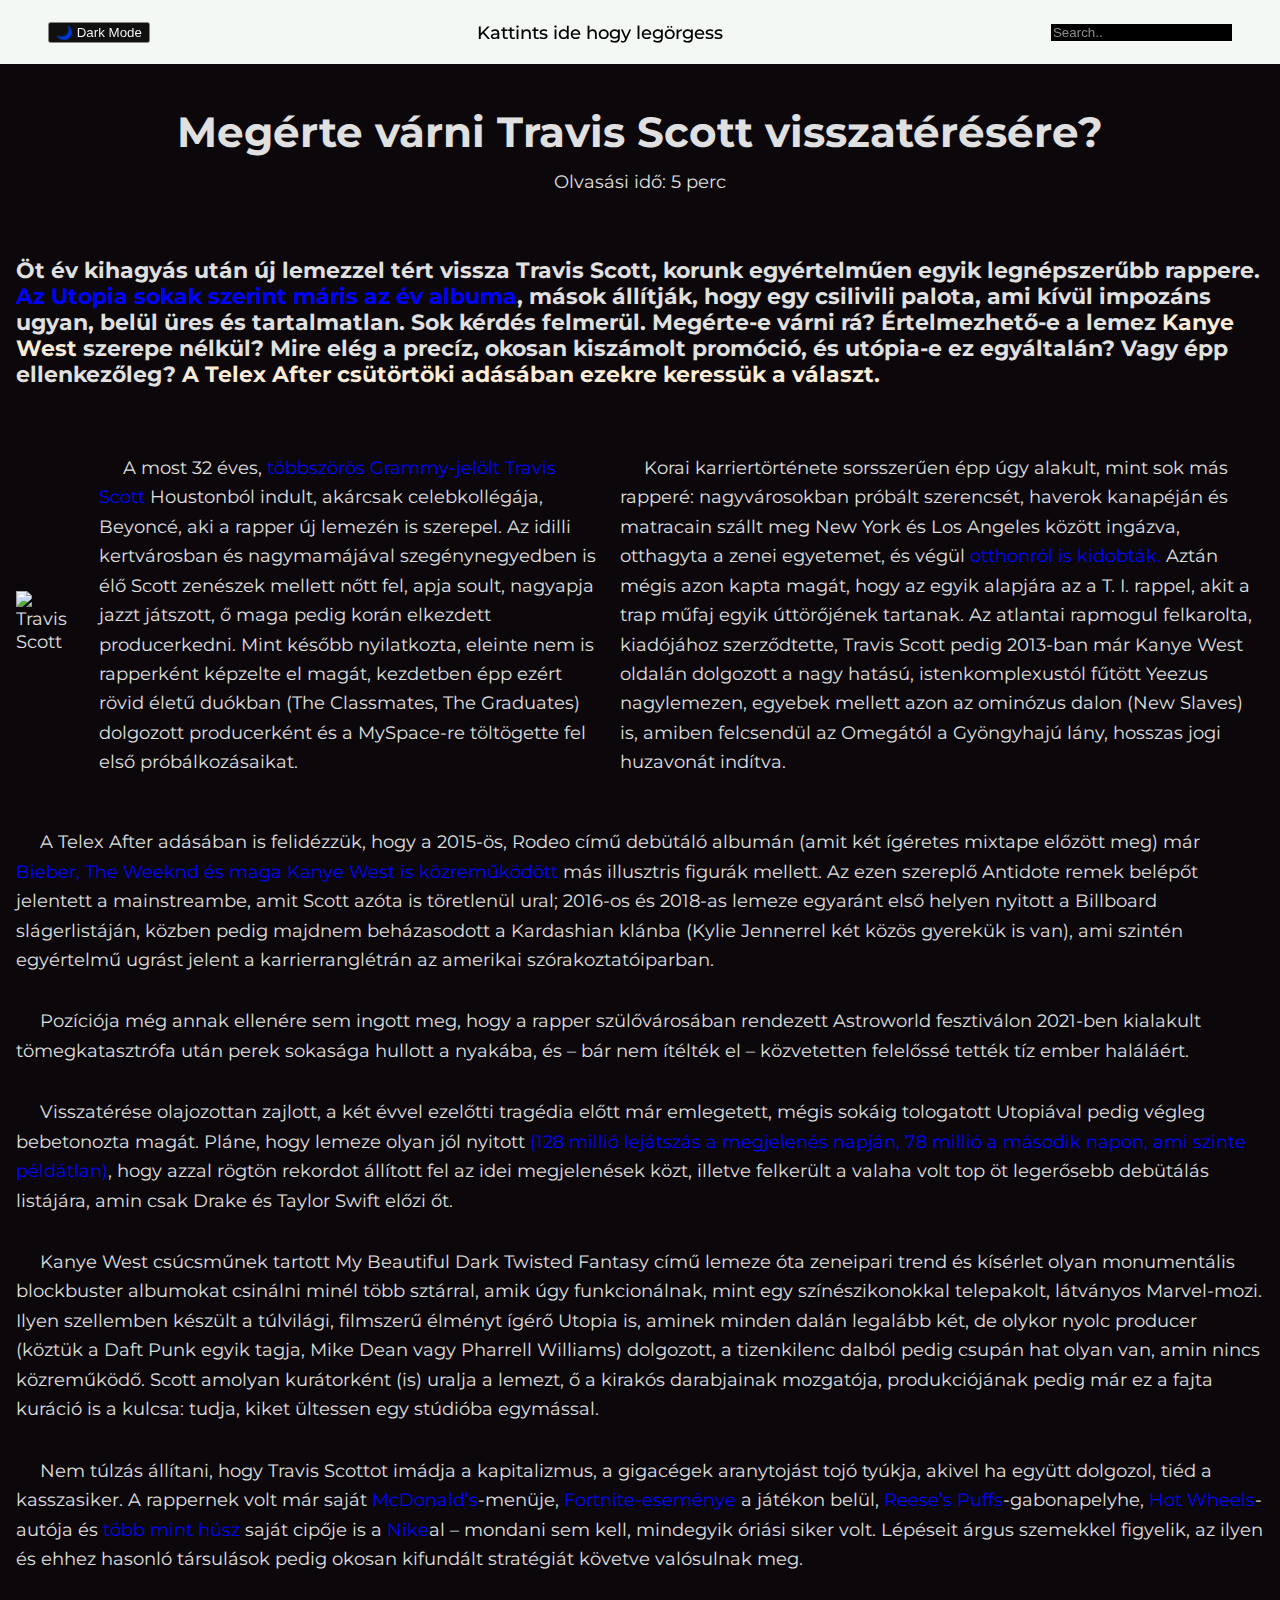
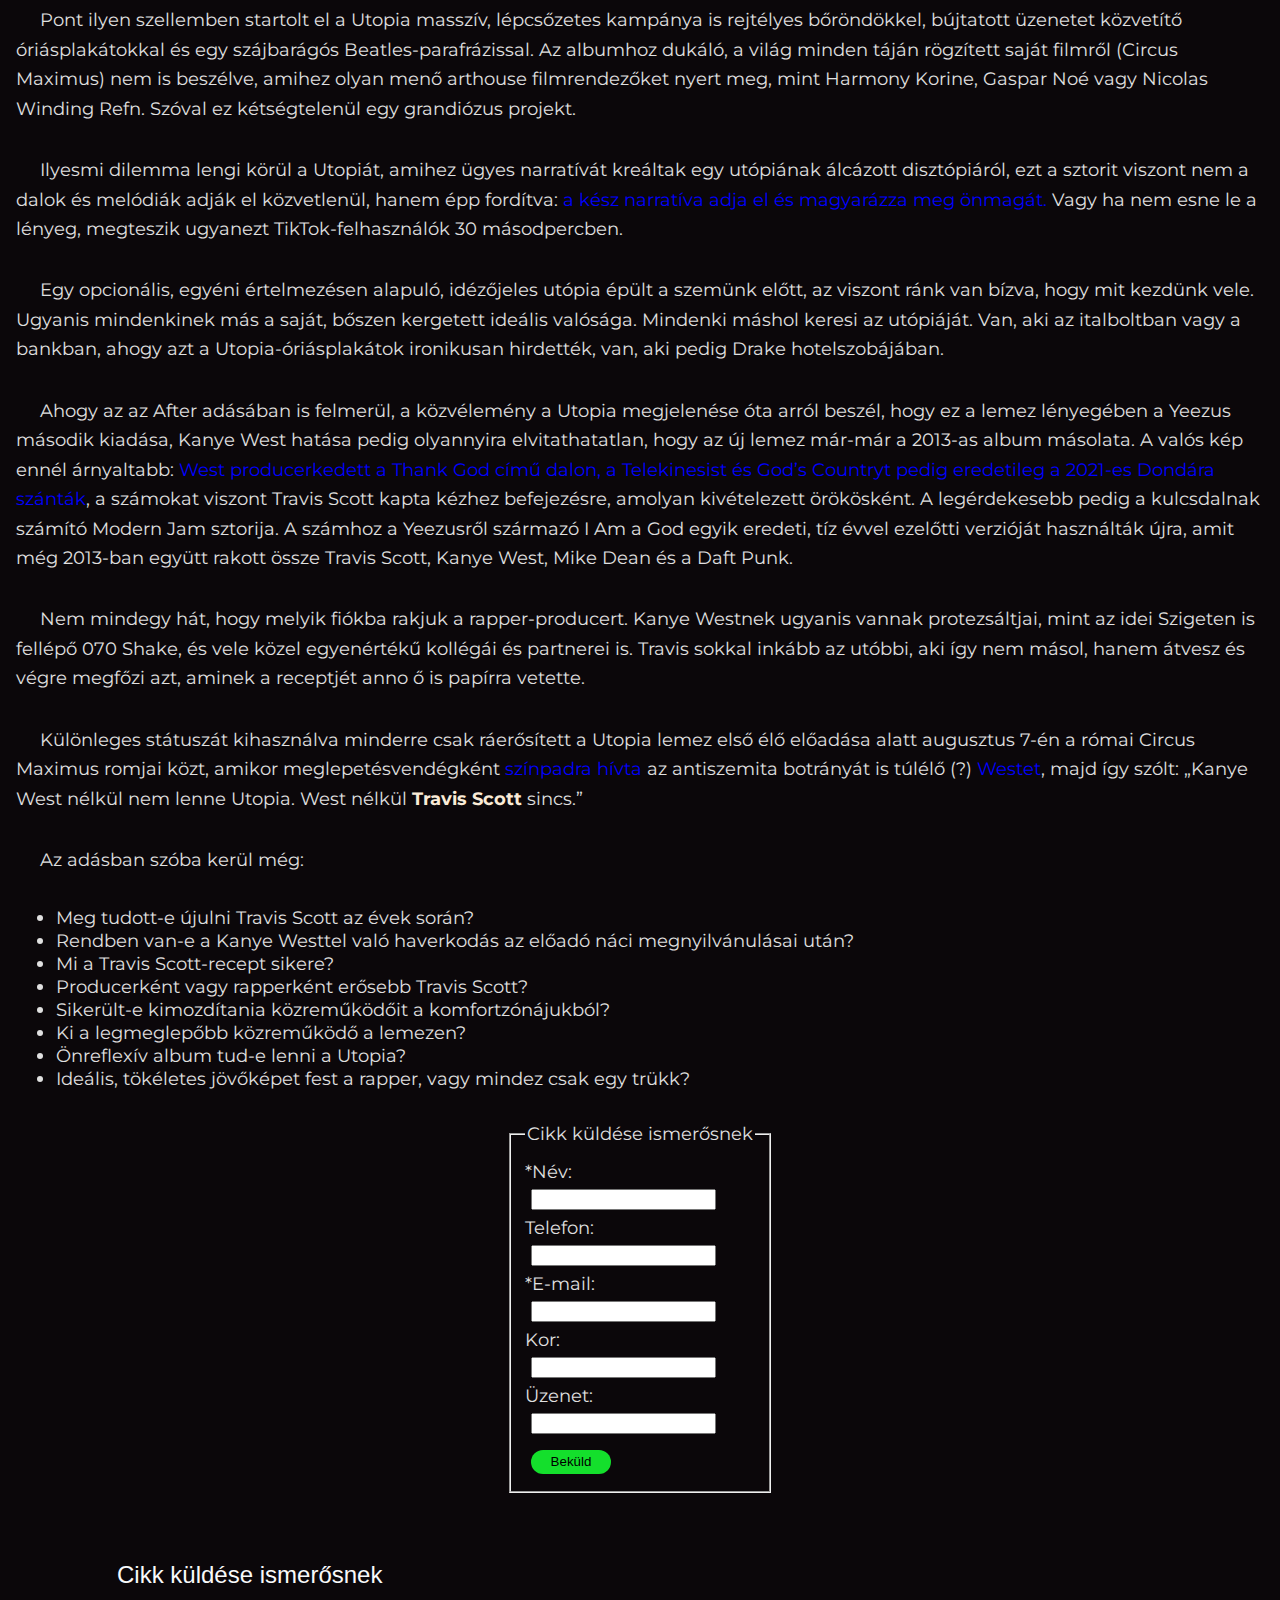
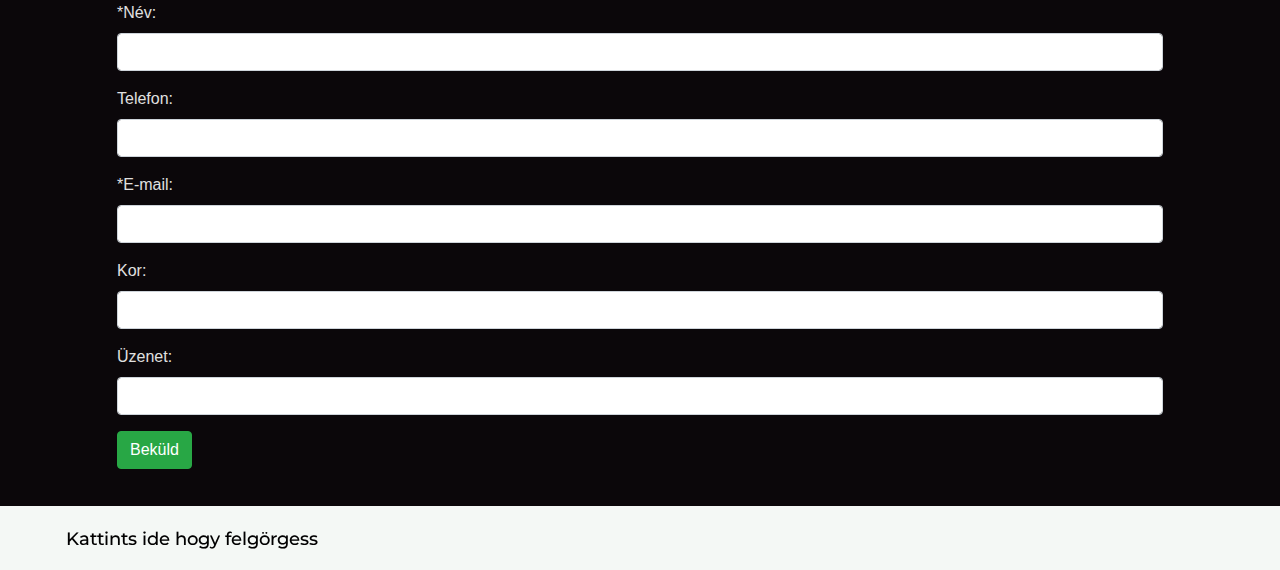
==== index.html @ c91bbbe2 "elso_commit" ====
<!DOCTYPE html>
<html lang="en" id="up">
  <head>
    <title>Travis Scott</title>
    <meta charset="UTF-8" />
    <meta http-equiv="X-UA-Compatible" content="IE=edge" />
    <meta name="viewport" content="width=device-width, initial-scale=1.0" />
    <link rel="stylesheet" href="style.css" />
    <link rel="preconnect" href="https://fonts.googleapis.com" />
    <link rel="preconnect" href="https://fonts.gstatic.com" crossorigin />
    <link
      href="https://fonts.googleapis.com/css2?family=Montserrat&display=swap"
      rel="stylesheet"
    />
  </head>
  <body>
    <nav class="inverse">
      <div>
        <button class="modeswitch" type="button" onclick="toggleLightMode()"><span>🌙</span> Dark Mode</button>
      </div>
      <div class="button">
        <a class="nav" href="#footer"> Kattints ide hogy legörgess </a>
      </div>
      <div>
        <input class="search" type="text" placeholder="Search..">
      </div>
    </nav>
    <article id="article">
      <h1>Megérte várni Travis Scott visszatérésére?</h1>
        <span id="time"></span>
      <h3>
        Öt év kihagyás után új lemezzel tért vissza Travis Scott, korunk
        egyértelműen egyik legnépszerűbb rappere.
        <span class="highlight">Az Utopia sokak szerint máris az év albuma</span>, mások állítják,
        hogy egy csilivili palota, ami kívül impozáns ugyan, belül üres és
        tartalmatlan. Sok kérdés felmerül. Megérte-e várni rá? Értelmezhető-e a
        lemez <a href="#Kanye">Kanye West</a> szerepe nélkül? Mire elég a precíz, okosan kiszámolt
        promóció, és utópia-e ez egyáltalán? Vagy épp ellenkezőleg? <a href="https://youtu.be/5e8Xt2UV-vc">A Telex
        After csütörtöki adásában ezekre keressük a választ.</a>
      </h3>
      <div class="bar" id="Trav">
        <img
          class="travis"
          alt="Travis Scott"
          src="https://upload.wikimedia.org/wikipedia/en/thumb/2/23/Travis_Scott_-_Utopia.png/220px-Travis_Scott_-_Utopia.png"
        />
        <p class="margin-top">
          A most 32 éves,
          <span class="highlight">többszörös Grammy-jelölt Travis Scott</span> Houstonból indult,
          akárcsak celebkollégája, Beyoncé, aki a rapper új lemezén is szerepel.
          Az idilli kertvárosban és nagymamájával szegénynegyedben is élő Scott
          zenészek mellett nőtt fel, apja soult, nagyapja jazzt játszott, ő maga
          pedig korán elkezdett producerkedni. Mint később nyilatkozta, eleinte
          nem is rapperként képzelte el magát, kezdetben épp ezért rövid életű
          duókban (The Classmates, The Graduates) dolgozott producerként és a
          MySpace-re töltögette fel első próbálkozásaikat.
        </p>
        <p>
          Korai karriertörténete sorsszerűen épp úgy alakult, mint sok más
          rapperé: nagyvárosokban próbált szerencsét, haverok kanapéján és
          matracain szállt meg New York és Los Angeles között ingázva, otthagyta
          a zenei egyetemet, és végül <span class="highlight">otthonról is kidobták.</span> Aztán
          mégis azon kapta magát, hogy az egyik alapjára az a T. I. rappel, akit
          a trap műfaj egyik úttörőjének tartanak. Az atlantai rapmogul
          felkarolta, kiadójához szerződtette, Travis Scott pedig 2013-ban már
          Kanye West oldalán dolgozott a nagy hatású, istenkomplexustól fűtött
          Yeezus nagylemezen, egyebek mellett azon az ominózus dalon (New
          Slaves) is, amiben felcsendül az Omegától a Gyöngyhajú lány, hosszas
          jogi huzavonát indítva.
        </p>
      </div>
      <p>
        A Telex After adásában is felidézzük, hogy a 2015-ös, Rodeo című
        debütáló albumán (amit két ígéretes mixtape előzött meg) már
        <span class="highlight"> Bieber, The Weeknd és maga Kanye West is közreműködött</span> más
        illusztris figurák mellett. Az ezen szereplő Antidote remek belépőt
        jelentett a mainstreambe, amit Scott azóta is töretlenül ural; 2016-os
        és 2018-as lemeze egyaránt első helyen nyitott a Billboard
        slágerlistáján, közben pedig majdnem beházasodott a Kardashian klánba
        (Kylie Jennerrel két közös gyerekük is van), ami szintén egyértelmű
        ugrást jelent a karrierranglétrán az amerikai szórakoztatóiparban.
      </p>
      <p>
        Pozíciója még annak ellenére sem ingott meg, hogy a rapper
        szülővárosában rendezett Astroworld fesztiválon 2021-ben kialakult
        tömegkatasztrófa után perek sokasága hullott a nyakába, és – bár nem
        ítélték el – közvetetten felelőssé tették tíz ember haláláért.
      </p>
      <p>
        Visszatérése olajozottan zajlott, a két évvel ezelőtti tragédia előtt
        már emlegetett, mégis sokáig tologatott Utopiával pedig végleg
        bebetonozta magát. Pláne, hogy lemeze olyan jól nyitott
        <span class="highlight"
          >(128 millió lejátszás a megjelenés napján, 78 millió a második napon,
          ami szinte példátlan)</span
        >, hogy azzal rögtön rekordot állított fel az idei megjelenések közt,
        illetve felkerült a valaha volt top öt legerősebb debütálás listájára,
        amin csak Drake és Taylor Swift előzi őt.
      </p>
      <p>
        Kanye West csúcsműnek tartott My Beautiful Dark Twisted Fantasy című
        lemeze óta zeneipari trend és kísérlet olyan monumentális blockbuster
        albumokat csinálni minél több sztárral, amik úgy funkcionálnak, mint egy
        színészikonokkal telepakolt, látványos Marvel-mozi. Ilyen szellemben
        készült a túlvilági, filmszerű élményt ígérő Utopia is, aminek minden
        dalán legalább két, de olykor nyolc producer (köztük a Daft Punk egyik
        tagja, Mike Dean vagy Pharrell Williams) dolgozott, a tizenkilenc dalból
        pedig csupán hat olyan van, amin nincs közreműködő. Scott amolyan
        kurátorként (is) uralja a lemezt, ő a kirakós darabjainak mozgatója,
        produkciójának pedig már ez a fajta kuráció is a kulcsa: tudja, kiket
        ültessen egy stúdióba egymással.
      </p>
      <p>
        Nem túlzás állítani, hogy Travis Scottot imádja a kapitalizmus, a
        gigacégek aranytojást tojó tyúkja, akivel ha együtt dolgozol, tiéd a
        kasszasiker. A rappernek volt már saját <span class="highlight">McDonald’s</span>-menüje,
        <span class="highlight">Fortnite-eseménye</span> a játékon belül,
        <span class="highlight">Reese’s Puffs</span>-gabonapelyhe, <span class="highlight">Hot Wheels</span>-autója
        és <span class="highlight">több mint húsz</span> saját cipője is a <span class="highlight">Nike</span>al –
        mondani sem kell, mindegyik óriási siker volt. Lépéseit árgus szemekkel
        figyelik, az ilyen és ehhez hasonló társulások pedig okosan kifundált
        stratégiát követve valósulnak meg.
      </p>
      <p>
        Pont ilyen szellemben startolt el a Utopia masszív, lépcsőzetes kampánya
        is rejtélyes bőröndökkel, bújtatott üzenetet közvetítő óriásplakátokkal
        és egy szájbarágós Beatles-parafrázissal. Az albumhoz dukáló, a világ
        minden táján rögzített saját filmről (Circus Maximus) nem is beszélve,
        amihez olyan menő arthouse filmrendezőket nyert meg, mint Harmony
        Korine, Gaspar Noé vagy Nicolas Winding Refn. Szóval ez kétségtelenül
        egy grandiózus projekt.
      </p>
      <p>
        Ilyesmi dilemma lengi körül a Utopiát, amihez ügyes narratívát kreáltak
        egy utópiának álcázott disztópiáról, ezt a sztorit viszont nem a dalok
        és melódiák adják el közvetlenül, hanem épp fordítva:
        <span class="highlight">a kész narratíva adja el és magyarázza meg önmagát.</span> Vagy ha
        nem esne le a lényeg, megteszik ugyanezt TikTok-felhasználók 30
        másodpercben.
      </p>
      <p>
        Egy opcionális, egyéni értelmezésen alapuló, idézőjeles utópia épült a
        szemünk előtt, az viszont ránk van bízva, hogy mit kezdünk vele. Ugyanis
        mindenkinek más a saját, bőszen kergetett ideális valósága. Mindenki
        máshol keresi az utópiáját. Van, aki az italboltban vagy a bankban,
        ahogy azt a Utopia-óriásplakátok ironikusan hirdették, van, aki pedig
        Drake hotelszobájában.
      </p>
      <p id="Kanye">
        Ahogy az az After adásában is felmerül, a közvélemény a Utopia
        megjelenése óta arról beszél, hogy ez a lemez lényegében a Yeezus
        második kiadása, Kanye West hatása pedig olyannyira elvitathatatlan,
        hogy az új lemez már-már a 2013-as album másolata. A valós kép ennél
        árnyaltabb:
        <span class="highlight">
        West producerkedett a Thank God című dalon, a Telekinesist és God’s
        Countryt pedig eredetileg a 2021-es Dondára szánták</span>, 
        a számokat viszont Travis Scott kapta kézhez befejezésre, amolyan
        kivételezett örökösként. A legérdekesebb pedig a kulcsdalnak számító
        Modern Jam sztorija. A számhoz a Yeezusről származó I Am a God egyik
        eredeti, tíz évvel ezelőtti verzióját használták újra, amit még 2013-ban
        együtt rakott össze Travis Scott, Kanye West, Mike Dean és a Daft Punk.
      </p>
      <p>
        Nem mindegy hát, hogy melyik fiókba rakjuk a rapper-producert. Kanye
        Westnek ugyanis vannak protezsáltjai, mint az idei Szigeten is fellépő
        070 Shake, és vele közel egyenértékű kollégái és partnerei is. Travis
        sokkal inkább az utóbbi, aki így nem másol, hanem átvesz és végre
        megfőzi azt, aminek a receptjét anno ő is papírra vetette.
      </p>
      <p>
        Különleges státuszát kihasználva minderre csak ráerősített a Utopia
        lemez első élő előadása alatt augusztus 7-én a római Circus Maximus
        romjai közt, amikor meglepetésvendégként <span class="highlight">színpadra hívta</span> az
        antiszemita botrányát is túlélő (?) <span class="highlight">Westet</span>, majd így szólt:
        „Kanye West nélkül nem lenne Utopia. West nélkül 
        <a href="#Trav">Travis Scott</a> sincs.”
      </p>
      <p>Az adásban szóba kerül még:</p>
      <ul>
        <li>Meg tudott-e újulni Travis Scott az évek során?</li>
        <li>
          Rendben van-e a Kanye Westtel való haverkodás az előadó náci
          megnyilvánulásai után?
        </li>
        <li>Mi a Travis Scott-recept sikere?</li>
        <li>Producerként vagy rapperként erősebb Travis Scott?</li>
        <li>Sikerült-e kimozdítania közreműködőit a komfortzónájukból?</li>
        <li>Ki a legmeglepőbb közreműködő a lemezen?</li>
        <li>Önreflexív album tud-e lenni a Utopia?</li>
        <li>
          Ideális, tökéletes jövőképet fest a rapper, vagy mindez csak egy
          trükk?
        </li>
      </ul>
    </article>
    <div class="form">
      <form name="Cikk küldése ismerősnek" action="" autocomplete="on">
        <fieldset>
          <legend>Cikk küldése ismerősnek</legend>
          <label for="name">*Név:</label>
          <input type="text" id="name" name="name" required />
          <label for="tel">Telefon:</label>
          <input type="tel" id="tel" name="tel" />
          <label for="email">*E-mail:</label>
          <input type="email" required id="email" name="email" />
          <label for="age">Kor:</label>
          <input type="number" id="age" name="age" />
          <label for="message">Üzenet:</label>
          <input type="text" id="message" name="message" />
          <input class="submit" type="submit" value="Beküld" />
        </fieldset>
      </form>
    </div>
    <iframe src="form.html" width="100%" height="576px" frameborder="0"></iframe>
    <footer class="inverse" id="footer">
      <div class="button">
        <a class="nav" href="#up"> Kattints ide hogy felgörgess </a>
      </div>
    </footer>
    <script type="text/javascript" src="script.js"></script>
  </body>
</html>
---- style.css ----
@media screen and (max-width: 1000px) {
  .bar {
    flex-direction: column;
  }
  .bar p.margin-top {
    margin-top: 3rem;
  }
}

@media screen and (max-width: 600px) {
  body {
    font-size: 1rem;
  }
  nav {
    justify-content: center;
  }
}

:root {
  --dark:rgb(11, 7, 10);
  --light: rgba(230, 241, 251, 0.992);
  --text: rgb(224, 224, 224);
  --text_dark: rgb(28, 27, 27);
}

html {
  scroll-behavior: smooth;
}

body {
  margin: 0;
  font-family: "Montserrat", sans-serif;
  background-color: var(--dark);
  font-size: 1.15rem;
}

article {
  margin-left: 1rem;
  margin-right: 1rem;
  color: var(--text);
}


nav {
  display: flex;
  align-items: center;
  justify-content: space-between;
} 

.modeswitch {
  margin: 3rem;
}

.search {
  border: 0;
  margin: 3rem;
}

h1 {
  text-align: center;
  font-size: 2.6rem;
  margin: 3rem auto 1rem auto;
  line-height: 100%;
}

h3 {
    margin-bottom: 3rem;
    font-size: 1.35rem;
}

.bar {
  display: flex;
  align-items: center;
}

.bar img {
  margin-bottom: 0;
}

.bar p {
  margin-left: 1rem;
}

.travis{
    margin-right: 1rem;
    width: 21rem;
    max-width: 100%;
}

p {
    text-indent: 1.5rem;
    line-height: 160%;
    margin-bottom: 2rem;
}

legend {
    color: var(--text);
    margin-bottom: 0.5rem;
}

.highlight {
  color: blue;
}

a {
  text-decoration: none;
  color: antiquewhite;
  font-weight: 700;
}

a:visited {
  color: blueviolet;
}

a:hover {
  color: palevioletred;
}

a.nav{
  text-decoration: none;
  color: white;
  display: flex;
  align-items: center;
  justify-content: center;
  height: 3rem;
  text-align: center;
  font-weight: 500;
}

.inverse {
  background-color: var(--dark);
  filter: invert(1);
  height: 4rem;
}

.button {
  width: 20rem;
  height: 3rem;
  padding: 0.5rem 1rem;
  margin: 1rem 1rem;
  border-radius: 20rem;
  justify-content: center;
  align-items: center;
}

footer .button {
  margin-top: 0rem;
}
.form {
  display: flex;
  margin: 2rem;
  align-items: center;
  justify-content: center;
}

input {
  display: block;
  margin: 6px;
}

label {
  color: var(--text);
}

.submit {
  background-color: rgb(20, 223, 44);
  border: 0;
  border-radius: 10rem;
  width: 5rem;
  height: 1.5rem;
  margin-top: 1rem;
}

.submit:hover {
  background-color: rgb(15, 176, 34);
  cursor: pointer;
}

body.light-mode {
  background-color: var(--light);
  color: var(--text_dark);
}

.light-mode {
  color: var(--text_dark);
}

body.light-mode nav,
body.light-mode footer {
  background-color: var(--light);
}

body.light-mode nav a,
body.light-mode footer a {
  color: black;
}

#time {
  display: flex;
  justify-content: center;
  margin-bottom: 4rem;
}
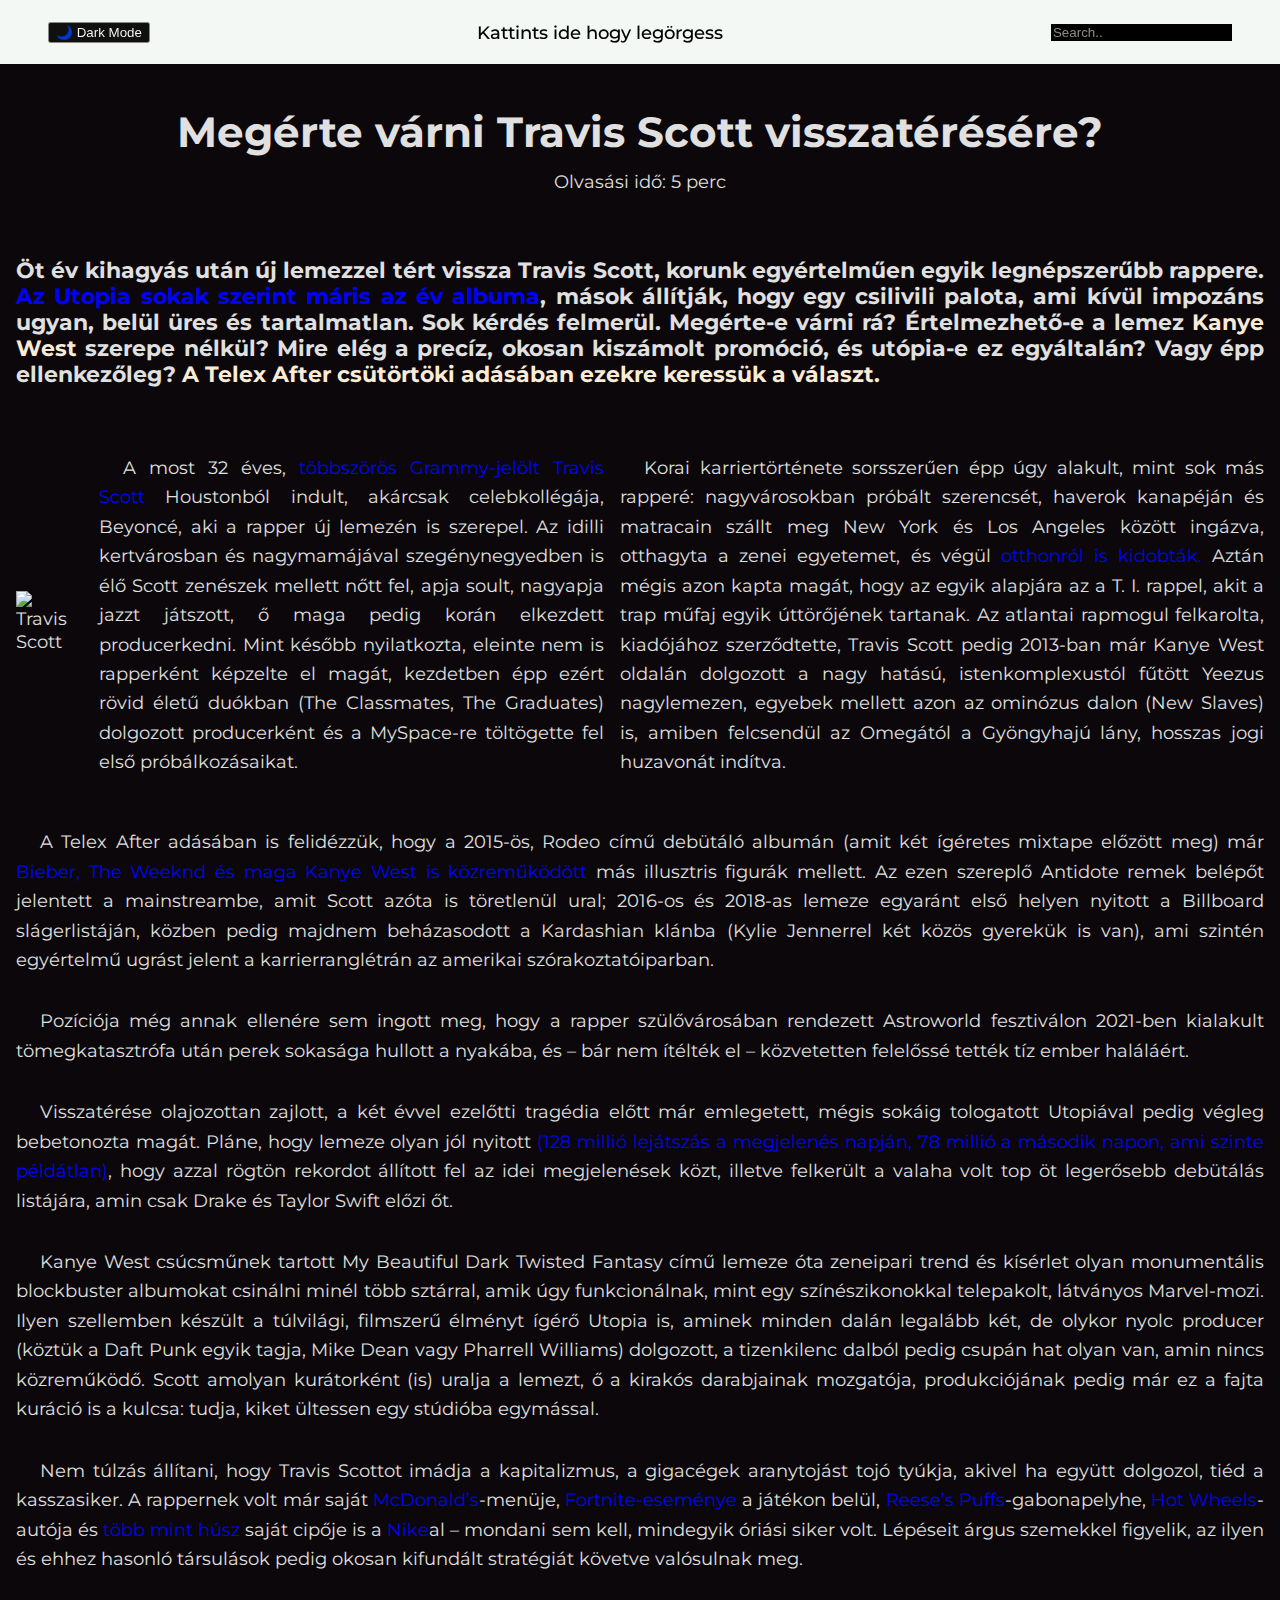
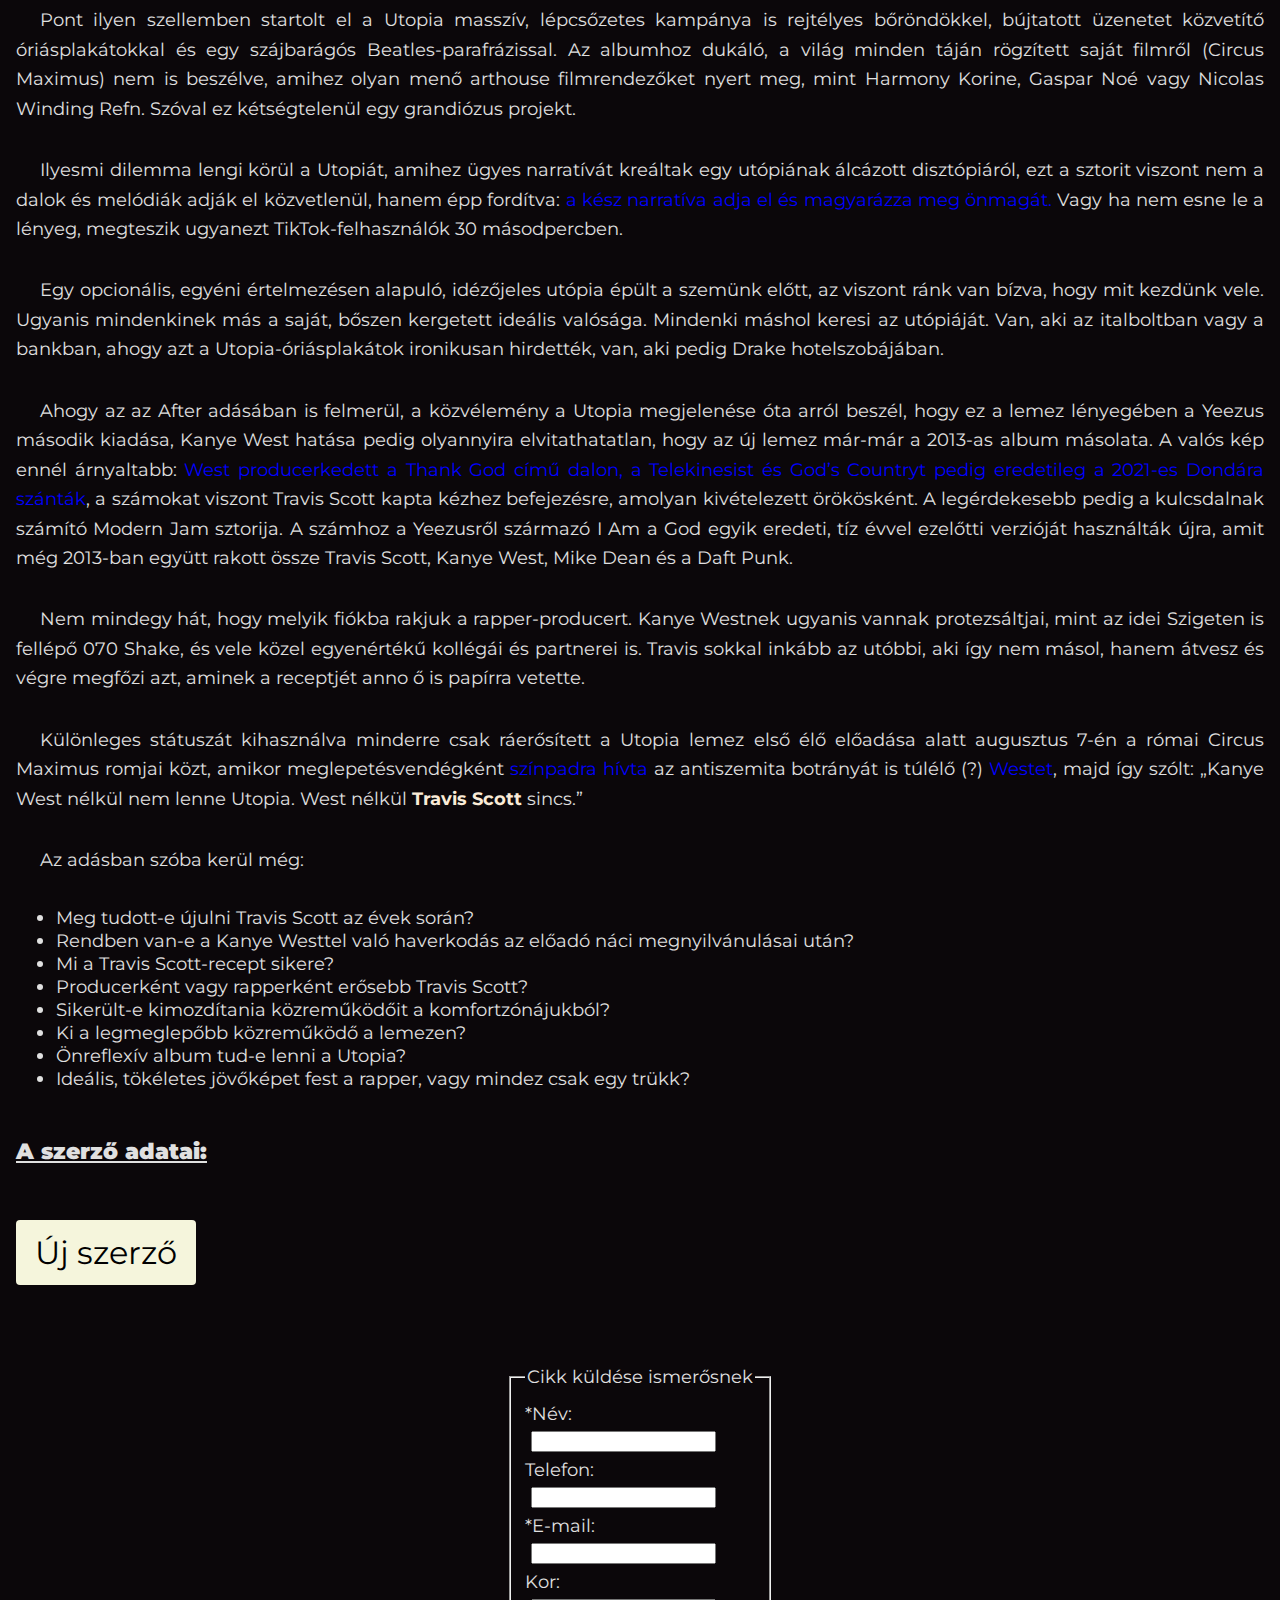
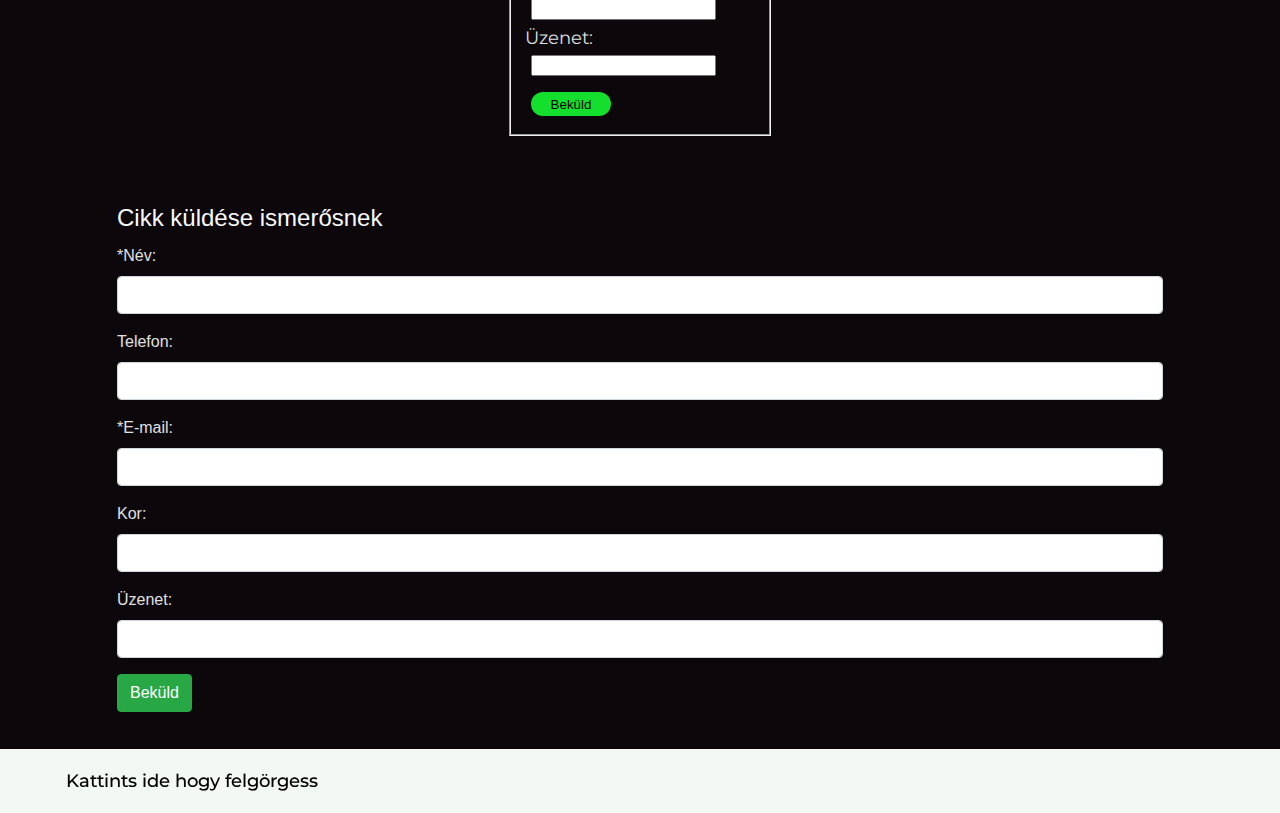
==== commit cebe0e02: "7. házi" ====
--- a/index.html
+++ b/index.html
@@ -194,6 +194,18 @@
         </li>
       </ul>
     </article>
+    <div class="card-header">A szerző adatai:</div>
+    <div author-card></div>
+    <template data-author-template>
+      <div class="card">
+        <div class="id" ID></div>
+        <div class="writer-name" data-name></div>
+        <div class="writer-email" data-email></div>
+        <div class="writer-tel" data-tel></div>
+        <div class="writer-comp" data-comp></div>
+      </div>
+    </template>
+    <button type = "button" id = "generate-btn">Új szerző</button>
     <div class="form">
       <form name="Cikk küldése ismerősnek" action="" autocomplete="on">
         <fieldset>
--- a/style.css
+++ b/style.css
@@ -38,6 +38,7 @@
   margin-left: 1rem;
   margin-right: 1rem;
   color: var(--text);
+  text-align: justify;
 }
 
 
@@ -138,14 +139,16 @@
   height: 3rem;
   padding: 0.5rem 1rem;
   margin: 1rem 1rem;
-  border-radius: 20rem;
   justify-content: center;
   align-items: center;
 }
 
 footer .button {
   margin-top: 0rem;
-}
+  justify-content: center;
+  align-items: center;
+}
+
 .form {
   display: flex;
   margin: 2rem;
@@ -199,4 +202,39 @@
   display: flex;
   justify-content: center;
   margin-bottom: 4rem;
+}
+
+.search-highlight {
+  background-color: beige;
+  color: black;
+  text-decoration: underline;
+}
+
+#generate-btn{
+  background-color: beige;
+  color: black;
+  font-family: inherit;
+  font-size: 2rem;
+  border:none;
+  padding: 0.8rem 1.2rem;
+  margin: 1.5rem 1rem 3rem 1rem;
+  border-radius: 4px;
+  cursor: pointer;
+}
+
+.card {
+  color: var(--text);
+  margin: 1rem;
+}
+
+.card > div {
+  margin-bottom: 0.6rem ;
+}
+
+.card-header {
+  color: var(--text);
+  font-weight: 900;
+  text-decoration: underline;
+  font-size: 1.35rem;
+  margin: 3rem 1rem 2rem 1rem;
 }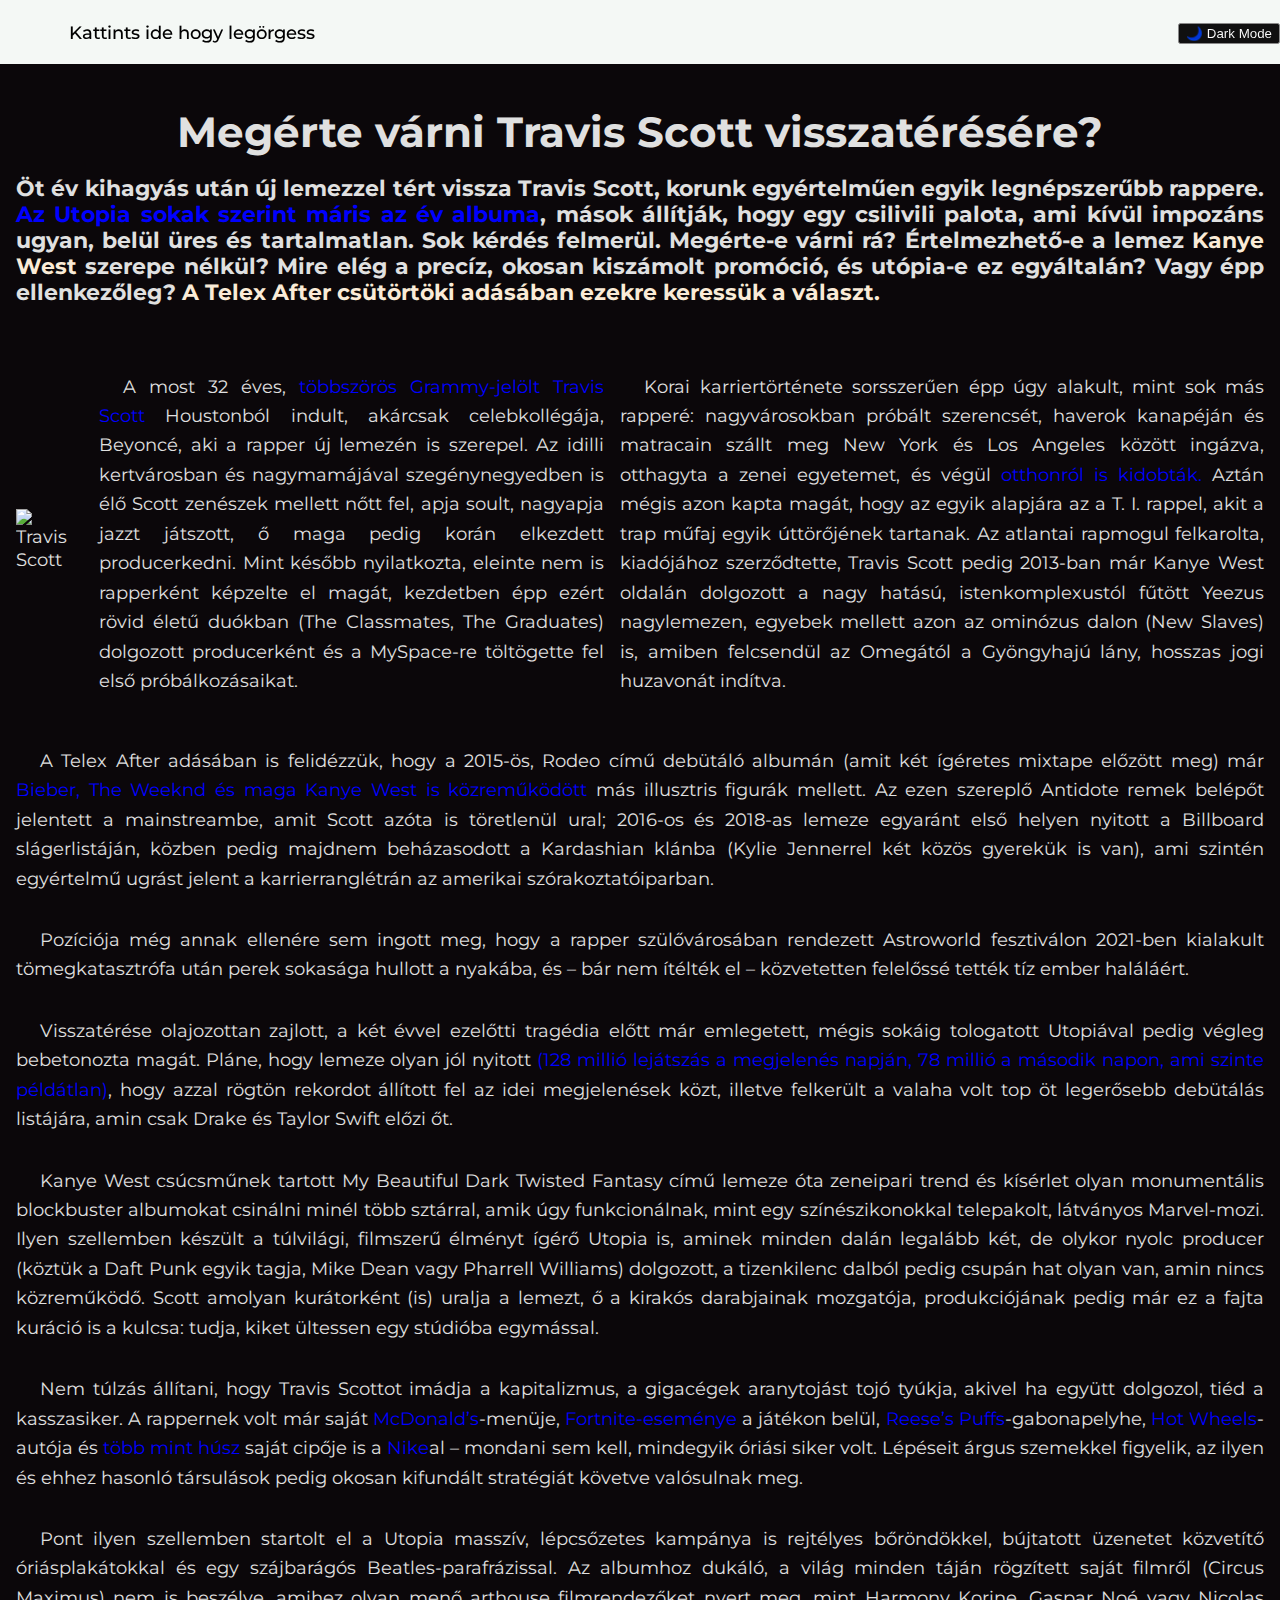
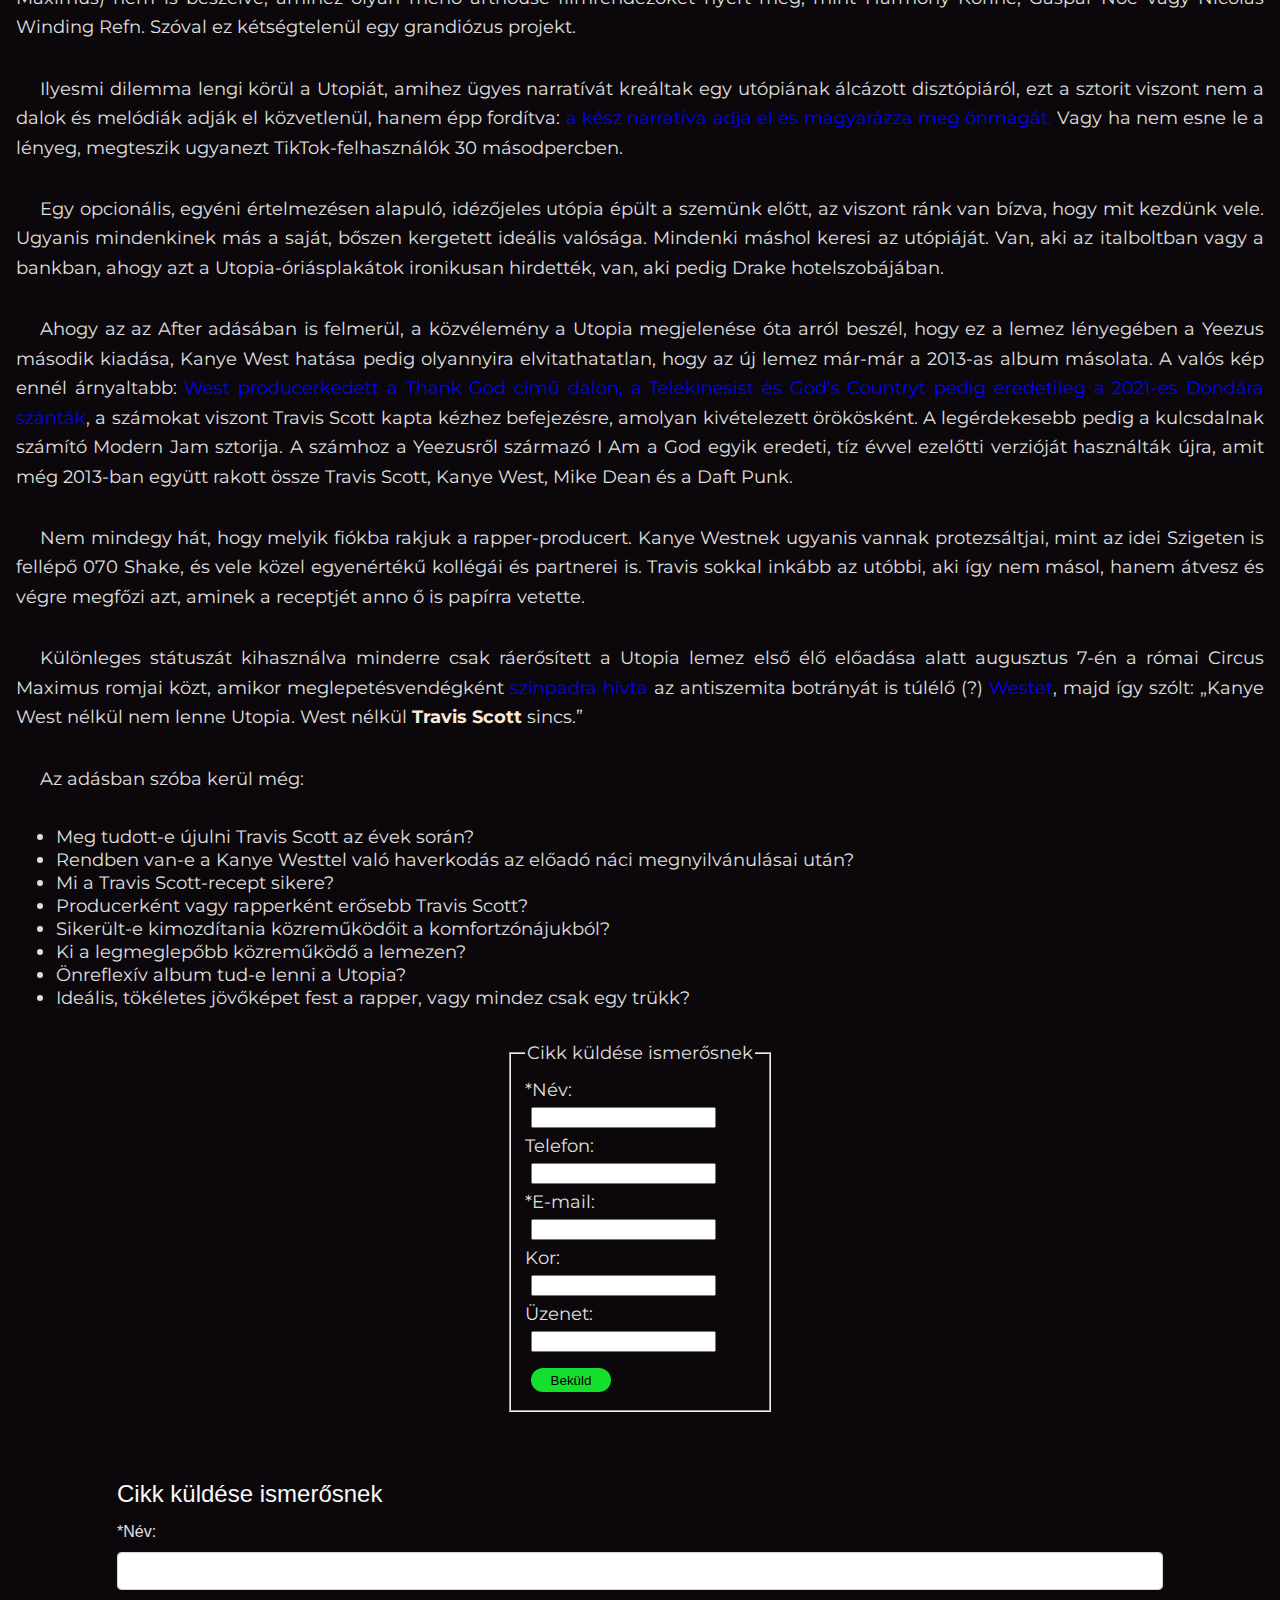
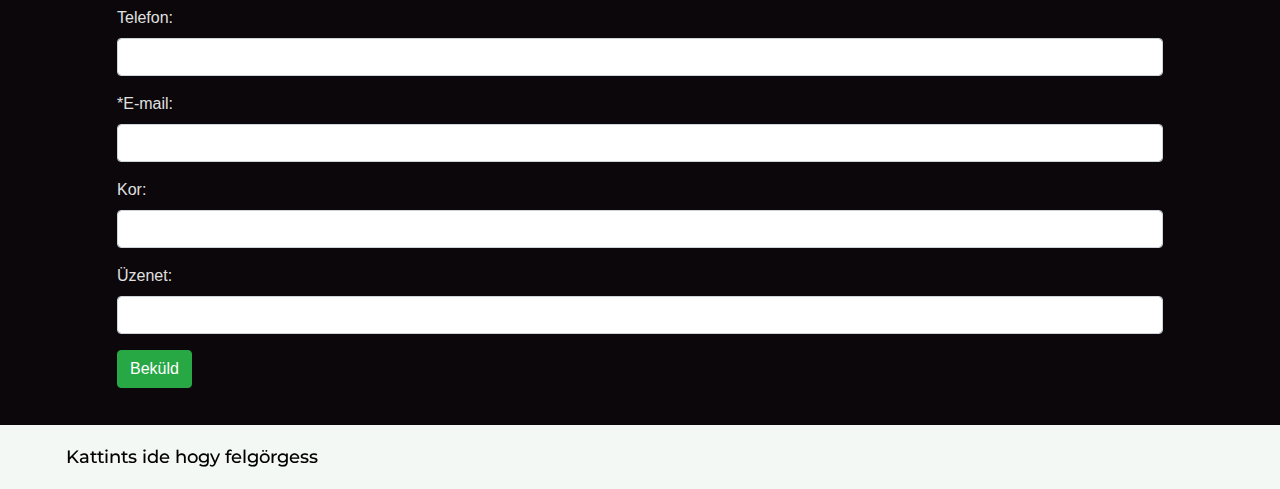
==== commit 7c3ae986: "GA" ====
--- a/index.html
+++ b/index.html
@@ -1,6 +1,15 @@
 <!DOCTYPE html>
 <html lang="en" id="up">
   <head>
+    <!-- Google tag (gtag.js) -->
+    <script async src="https://www.googletagmanager.com/gtag/js?id=G-JLER353ZT3"></script>
+    <script>
+      window.dataLayer = window.dataLayer || [];
+      function gtag(){dataLayer.push(arguments);}
+      gtag('js', new Date());
+
+      gtag('config', 'G-JLER353ZT3');
+    </script>
     <title>Travis Scott</title>
     <meta charset="UTF-8" />
     <meta http-equiv="X-UA-Compatible" content="IE=edge" />
@@ -15,19 +24,15 @@
   </head>
   <body>
     <nav class="inverse">
-      <div>
-        <button class="modeswitch" type="button" onclick="toggleLightMode()"><span>🌙</span> Dark Mode</button>
-      </div>
       <div class="button">
         <a class="nav" href="#footer"> Kattints ide hogy legörgess </a>
       </div>
       <div>
-        <input class="search" type="text" placeholder="Search..">
+        <button type="button" onclick="toggleLightMode()"><span>🌙</span> Dark Mode</button>
       </div>
     </nav>
-    <article id="article">
+    <article>
       <h1>Megérte várni Travis Scott visszatérésére?</h1>
-        <span id="time"></span>
       <h3>
         Öt év kihagyás után új lemezzel tért vissza Travis Scott, korunk
         egyértelműen egyik legnépszerűbb rappere.
@@ -194,32 +199,20 @@
         </li>
       </ul>
     </article>
-    <div class="card-header">A szerző adatai:</div>
-    <div author-card></div>
-    <template data-author-template>
-      <div class="card">
-        <div class="id" ID></div>
-        <div class="writer-name" data-name></div>
-        <div class="writer-email" data-email></div>
-        <div class="writer-tel" data-tel></div>
-        <div class="writer-comp" data-comp></div>
-      </div>
-    </template>
-    <button type = "button" id = "generate-btn">Új szerző</button>
     <div class="form">
       <form name="Cikk küldése ismerősnek" action="" autocomplete="on">
         <fieldset>
           <legend>Cikk küldése ismerősnek</legend>
           <label for="name">*Név:</label>
           <input type="text" id="name" name="name" required />
-          <label for="tel">Telefon:</label>
-          <input type="tel" id="tel" name="tel" />
-          <label for="email">*E-mail:</label>
-          <input type="email" required id="email" name="email" />
-          <label for="age">Kor:</label>
-          <input type="number" id="age" name="age" />
-          <label for="message">Üzenet:</label>
-          <input type="text" id="message" name="message" />
+          <label for="tel">Telefon:</label
+          ><input type="tel" id="tel" name="tel" />
+          <label for="email">*E-mail:</label
+          ><input type="email" required id="email" name="email" />
+          <label for="age">Kor:</label
+          ><input type="number" id="age" name="age" />
+          <label for="message">Üzenet:</label
+          ><input type="text" id="message" name="message" />
           <input class="submit" type="submit" value="Beküld" />
         </fieldset>
       </form>
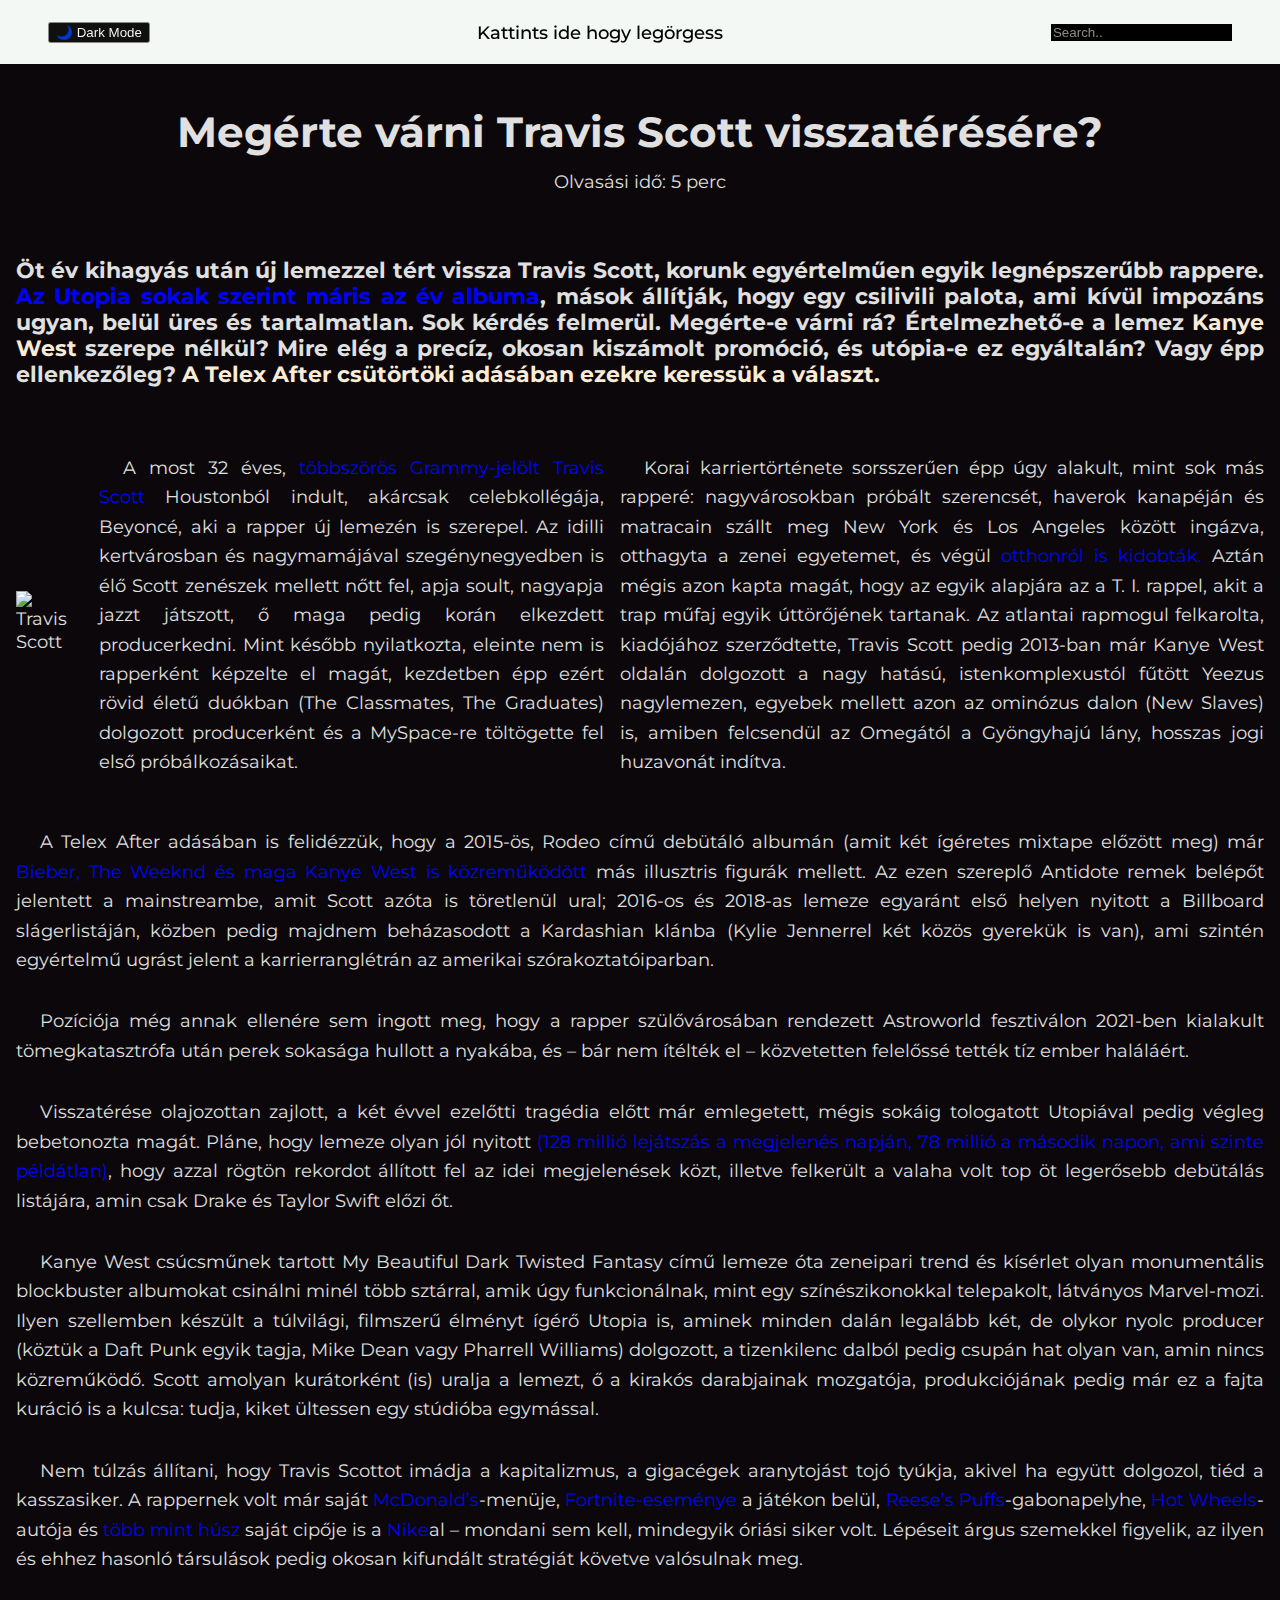
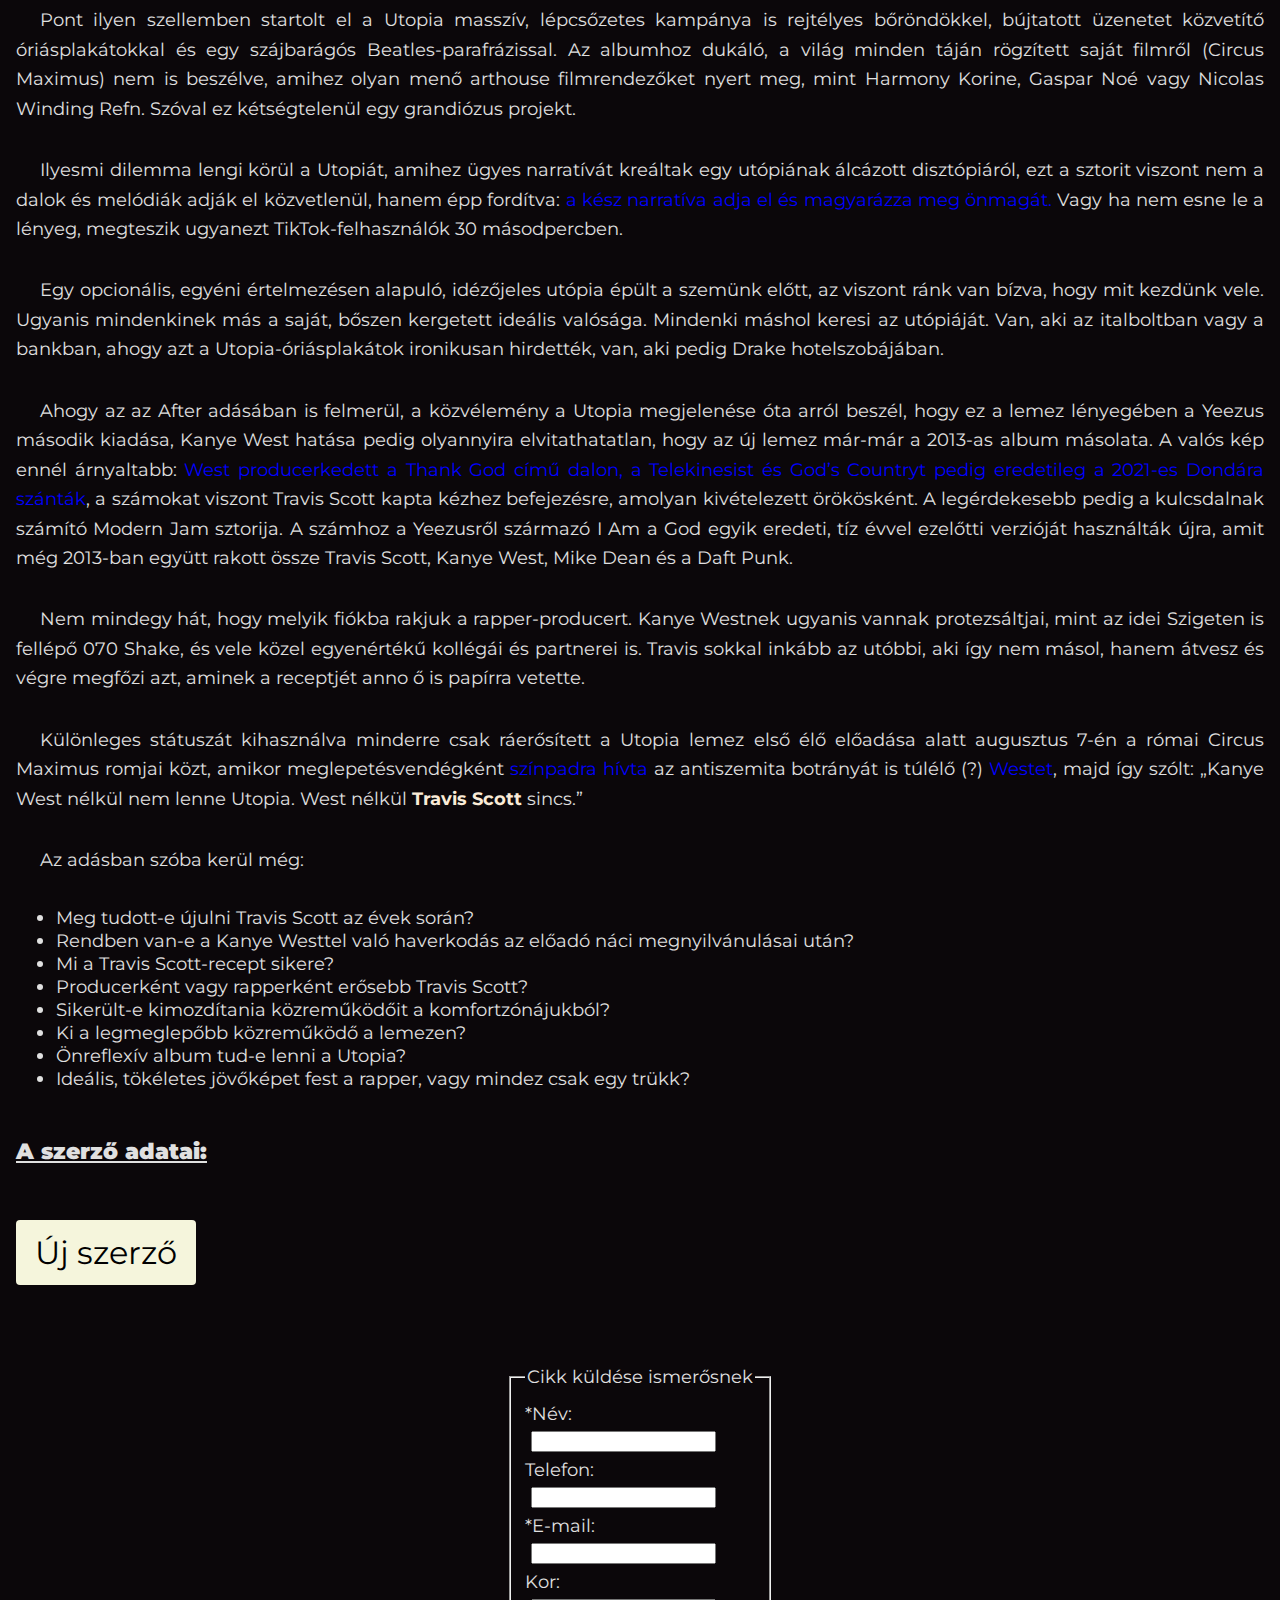
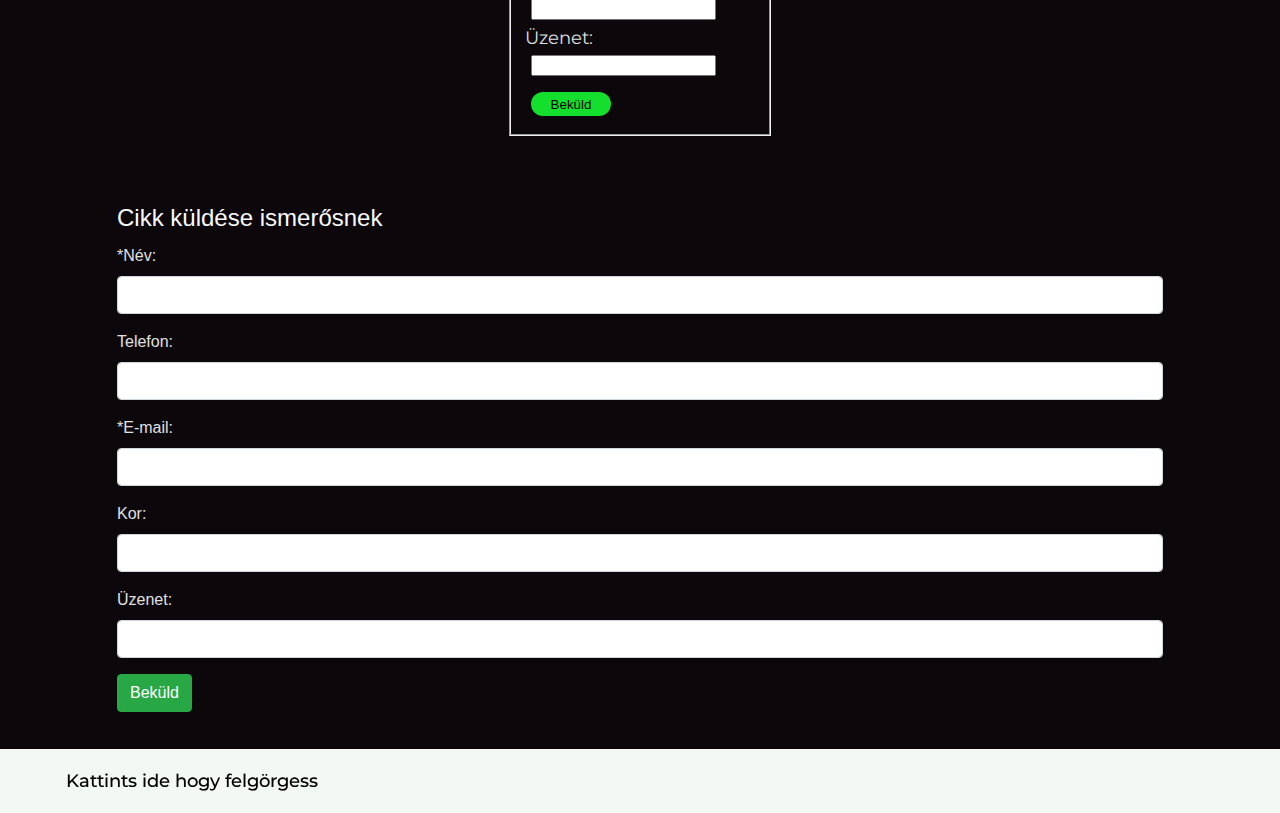
==== commit cb30d935: "Merge branch 'main' of https://github.com/Varoczi/R_D-h-zik" ====
--- a/index.html
+++ b/index.html
@@ -17,22 +17,32 @@
     <link rel="stylesheet" href="style.css" />
     <link rel="preconnect" href="https://fonts.googleapis.com" />
     <link rel="preconnect" href="https://fonts.gstatic.com" crossorigin />
-    <link
-      href="https://fonts.googleapis.com/css2?family=Montserrat&display=swap"
-      rel="stylesheet"
-    />
+    <link href="https://fonts.googleapis.com/css2?family=Montserrat&display=swap" rel="stylesheet"/>
   </head>
+  <!-- Google tag (gtag.js) -->
+<script async src="https://www.googletagmanager.com/gtag/js?id=G-JLER353ZT3"></script>
+<script>
+  window.dataLayer = window.dataLayer || [];
+  function gtag(){dataLayer.push(arguments);}
+  gtag('js', new Date());
+
+  gtag('config', 'G-JLER353ZT3');
+</script>
   <body>
     <nav class="inverse">
+      <div>
+        <button class="modeswitch" type="button" onclick="toggleLightMode()"><span>🌙</span> Dark Mode</button>
+      </div>
       <div class="button">
         <a class="nav" href="#footer"> Kattints ide hogy legörgess </a>
       </div>
       <div>
-        <button type="button" onclick="toggleLightMode()"><span>🌙</span> Dark Mode</button>
+        <input class="search" type="text" placeholder="Search..">
       </div>
     </nav>
-    <article>
+    <article id="article">
       <h1>Megérte várni Travis Scott visszatérésére?</h1>
+        <span id="time"></span>
       <h3>
         Öt év kihagyás után új lemezzel tért vissza Travis Scott, korunk
         egyértelműen egyik legnépszerűbb rappere.
@@ -199,20 +209,32 @@
         </li>
       </ul>
     </article>
+    <div class="card-header">A szerző adatai:</div>
+    <div author-card></div>
+    <template data-author-template>
+      <div class="card">
+        <div class="id" ID></div>
+        <div class="writer-name" data-name></div>
+        <div class="writer-email" data-email></div>
+        <div class="writer-tel" data-tel></div>
+        <div class="writer-comp" data-comp></div>
+      </div>
+    </template>
+    <button type = "button" id = "generate-btn">Új szerző</button>
     <div class="form">
       <form name="Cikk küldése ismerősnek" action="" autocomplete="on">
         <fieldset>
           <legend>Cikk küldése ismerősnek</legend>
           <label for="name">*Név:</label>
           <input type="text" id="name" name="name" required />
-          <label for="tel">Telefon:</label
-          ><input type="tel" id="tel" name="tel" />
-          <label for="email">*E-mail:</label
-          ><input type="email" required id="email" name="email" />
-          <label for="age">Kor:</label
-          ><input type="number" id="age" name="age" />
-          <label for="message">Üzenet:</label
-          ><input type="text" id="message" name="message" />
+          <label for="tel">Telefon:</label>
+          <input type="tel" id="tel" name="tel" />
+          <label for="email">*E-mail:</label>
+          <input type="email" required id="email" name="email" />
+          <label for="age">Kor:</label>
+          <input type="number" id="age" name="age" />
+          <label for="message">Üzenet:</label>
+          <input type="text" id="message" name="message" />
           <input class="submit" type="submit" value="Beküld" />
         </fieldset>
       </form>
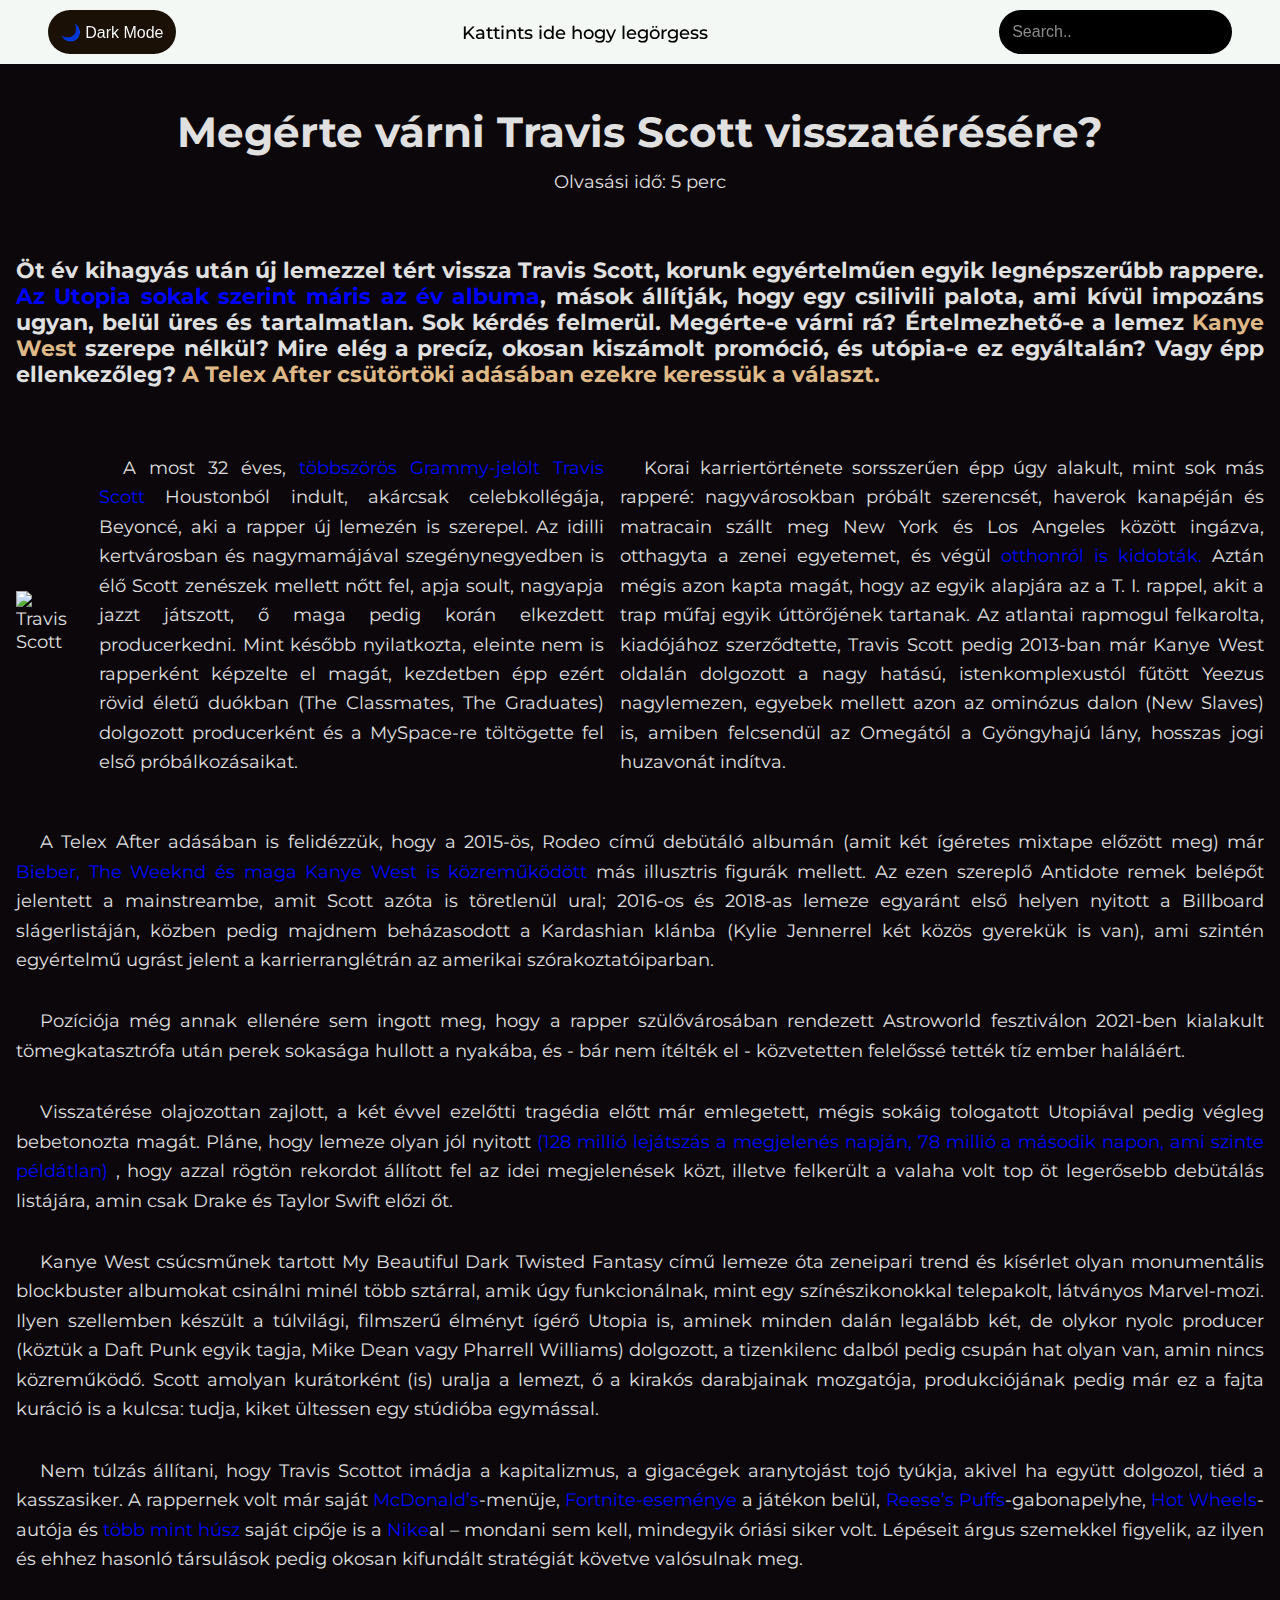
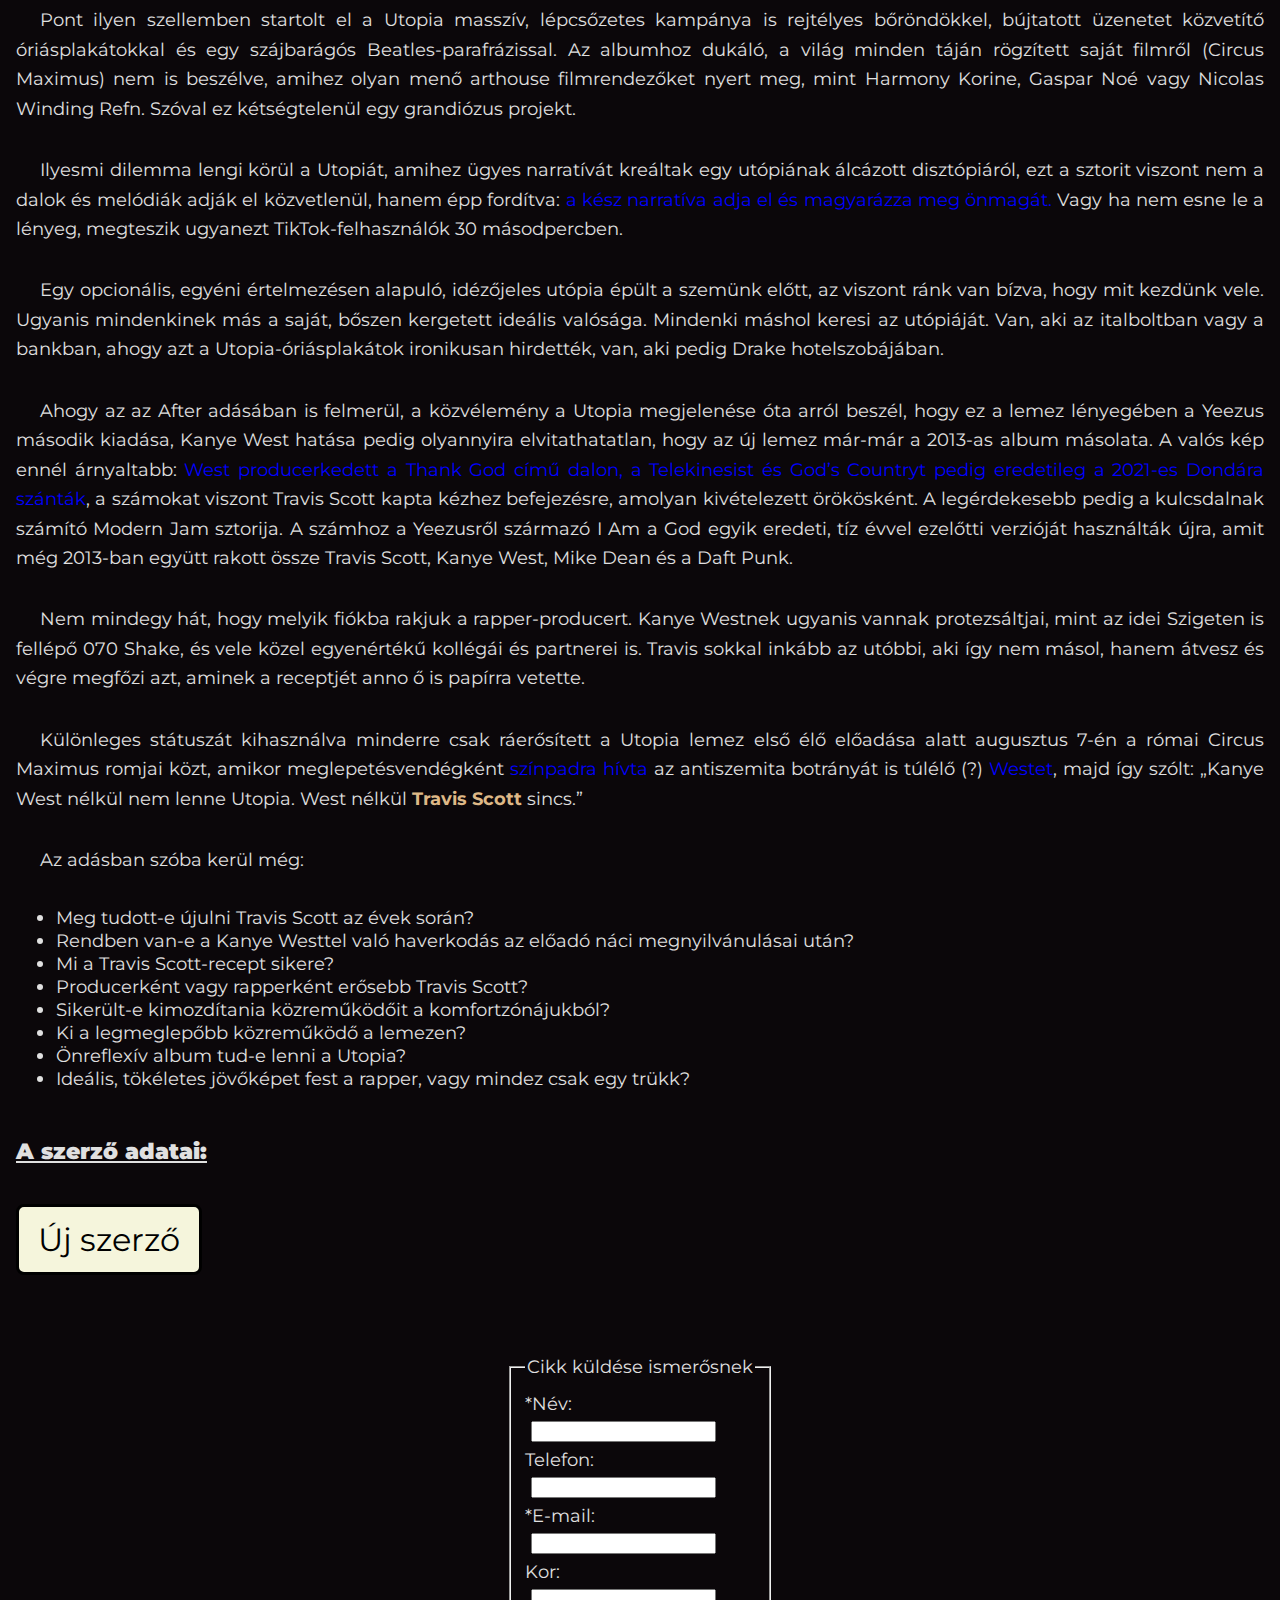
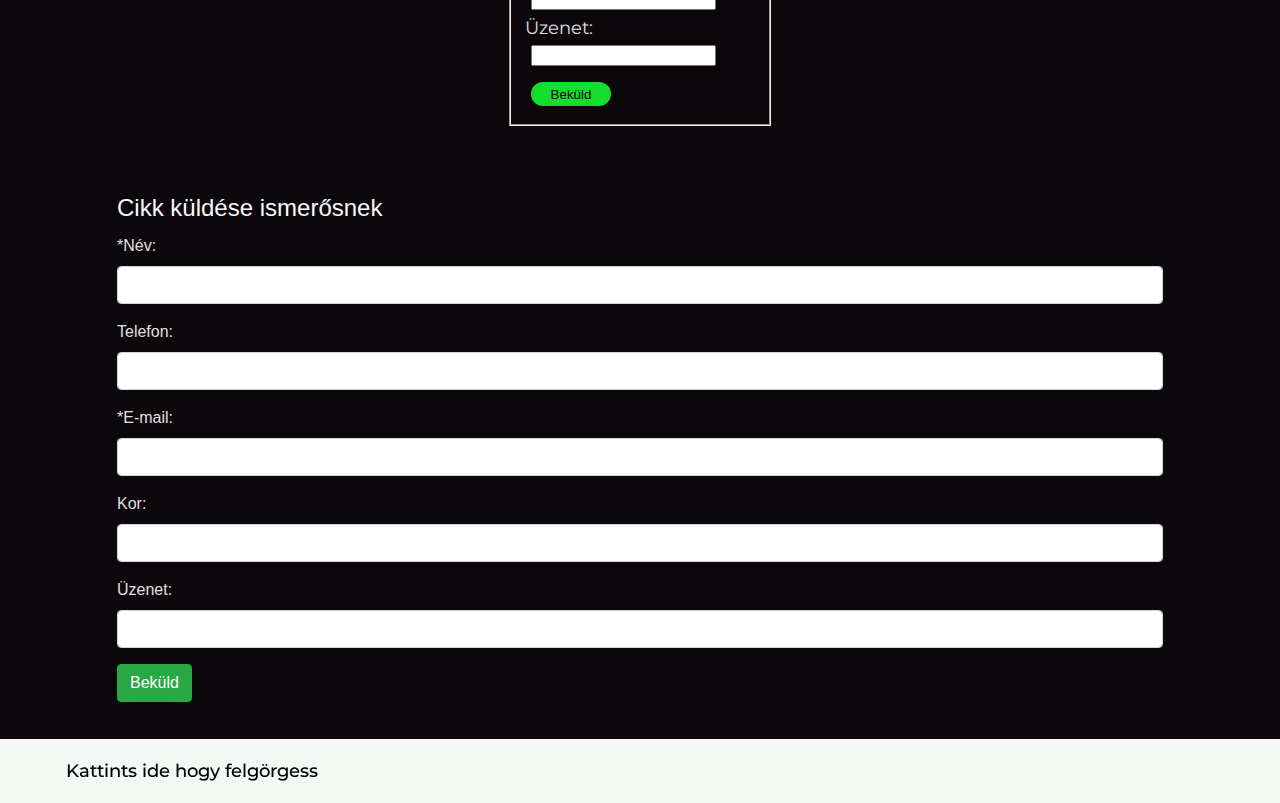
==== commit ed39510e: "Test" ====
--- a/index.html
+++ b/index.html
@@ -19,47 +19,39 @@
     <link rel="preconnect" href="https://fonts.gstatic.com" crossorigin />
     <link href="https://fonts.googleapis.com/css2?family=Montserrat&display=swap" rel="stylesheet"/>
   </head>
-  <!-- Google tag (gtag.js) -->
-<script async src="https://www.googletagmanager.com/gtag/js?id=G-JLER353ZT3"></script>
-<script>
-  window.dataLayer = window.dataLayer || [];
-  function gtag(){dataLayer.push(arguments);}
-  gtag('js', new Date());
-
-  gtag('config', 'G-JLER353ZT3');
-</script>
   <body>
-    <nav class="inverse">
-      <div>
+    <nav class="inverse" role="heading">
+      <div role="switch" aria-label="Ezen gomb megnyomásakor átvált az oldal másik színkombinációra">
         <button class="modeswitch" type="button" onclick="toggleLightMode()"><span>🌙</span> Dark Mode</button>
       </div>
-      <div class="button">
+      <div class="button" role="navigation">
         <a class="nav" href="#footer"> Kattints ide hogy legörgess </a>
       </div>
-      <div>
-        <input class="search" type="text" placeholder="Search..">
+      <div role="searchbox">
+        <input class="search" type="text" placeholder="Search.." role="search">
       </div>
     </nav>
     <article id="article">
       <h1>Megérte várni Travis Scott visszatérésére?</h1>
-        <span id="time"></span>
+        <span id="time" role="timer"></span>
       <h3>
         Öt év kihagyás után új lemezzel tért vissza Travis Scott, korunk
         egyértelműen egyik legnépszerűbb rappere.
         <span class="highlight">Az Utopia sokak szerint máris az év albuma</span>, mások állítják,
         hogy egy csilivili palota, ami kívül impozáns ugyan, belül üres és
         tartalmatlan. Sok kérdés felmerül. Megérte-e várni rá? Értelmezhető-e a
-        lemez <a href="#Kanye">Kanye West</a> szerepe nélkül? Mire elég a precíz, okosan kiszámolt
-        promóció, és utópia-e ez egyáltalán? Vagy épp ellenkezőleg? <a href="https://youtu.be/5e8Xt2UV-vc">A Telex
+        lemez <a href="#Kanye" role="link">Kanye West</a> szerepe nélkül? Mire elég a precíz, okosan kiszámolt
+        promóció, és utópia-e ez egyáltalán? Vagy épp ellenkezőleg? <a href="https://youtu.be/5e8Xt2UV-vc" role="link">A Telex
         After csütörtöki adásában ezekre keressük a választ.</a>
       </h3>
-      <div class="bar" id="Trav">
+      <div class="bar" id="Trav" role="separator">
         <img
           class="travis"
           alt="Travis Scott"
+          role="img"
           src="https://upload.wikimedia.org/wikipedia/en/thumb/2/23/Travis_Scott_-_Utopia.png/220px-Travis_Scott_-_Utopia.png"
         />
-        <p class="margin-top">
+        <p class="margin-top" role="text">
           A most 32 éves,
           <span class="highlight">többszörös Grammy-jelölt Travis Scott</span> Houstonból indult,
           akárcsak celebkollégája, Beyoncé, aki a rapper új lemezén is szerepel.
@@ -70,7 +62,7 @@
           duókban (The Classmates, The Graduates) dolgozott producerként és a
           MySpace-re töltögette fel első próbálkozásaikat.
         </p>
-        <p>
+        <p role="text">
           Korai karriertörténete sorsszerűen épp úgy alakult, mint sok más
           rapperé: nagyvárosokban próbált szerencsét, haverok kanapéján és
           matracain szállt meg New York és Los Angeles között ingázva, otthagyta
@@ -84,7 +76,7 @@
           jogi huzavonát indítva.
         </p>
       </div>
-      <p>
+      <p role="text">
         A Telex After adásában is felidézzük, hogy a 2015-ös, Rodeo című
         debütáló albumán (amit két ígéretes mixtape előzött meg) már
         <span class="highlight"> Bieber, The Weeknd és maga Kanye West is közreműködött</span> más
@@ -95,24 +87,24 @@
         (Kylie Jennerrel két közös gyerekük is van), ami szintén egyértelmű
         ugrást jelent a karrierranglétrán az amerikai szórakoztatóiparban.
       </p>
-      <p>
+      <p role="text">
         Pozíciója még annak ellenére sem ingott meg, hogy a rapper
         szülővárosában rendezett Astroworld fesztiválon 2021-ben kialakult
-        tömegkatasztrófa után perek sokasága hullott a nyakába, és – bár nem
-        ítélték el – közvetetten felelőssé tették tíz ember haláláért.
-      </p>
-      <p>
+        tömegkatasztrófa után perek sokasága hullott a nyakába, és - bár nem
+        ítélték el - közvetetten felelőssé tették tíz ember haláláért.
+      </p>
+      <p role="text">
         Visszatérése olajozottan zajlott, a két évvel ezelőtti tragédia előtt
         már emlegetett, mégis sokáig tologatott Utopiával pedig végleg
         bebetonozta magát. Pláne, hogy lemeze olyan jól nyitott
-        <span class="highlight"
-          >(128 millió lejátszás a megjelenés napján, 78 millió a második napon,
-          ami szinte példátlan)</span
-        >, hogy azzal rögtön rekordot állított fel az idei megjelenések közt,
+        <span class="highlight">
+        (128 millió lejátszás a megjelenés napján, 78 millió a második napon,
+        ami szinte példátlan)</span>
+        , hogy azzal rögtön rekordot állított fel az idei megjelenések közt,
         illetve felkerült a valaha volt top öt legerősebb debütálás listájára,
         amin csak Drake és Taylor Swift előzi őt.
       </p>
-      <p>
+      <p role="text">
         Kanye West csúcsműnek tartott My Beautiful Dark Twisted Fantasy című
         lemeze óta zeneipari trend és kísérlet olyan monumentális blockbuster
         albumokat csinálni minél több sztárral, amik úgy funkcionálnak, mint egy
@@ -125,7 +117,7 @@
         produkciójának pedig már ez a fajta kuráció is a kulcsa: tudja, kiket
         ültessen egy stúdióba egymással.
       </p>
-      <p>
+      <p role="text">
         Nem túlzás állítani, hogy Travis Scottot imádja a kapitalizmus, a
         gigacégek aranytojást tojó tyúkja, akivel ha együtt dolgozol, tiéd a
         kasszasiker. A rappernek volt már saját <span class="highlight">McDonald’s</span>-menüje,
@@ -136,7 +128,7 @@
         figyelik, az ilyen és ehhez hasonló társulások pedig okosan kifundált
         stratégiát követve valósulnak meg.
       </p>
-      <p>
+      <p role="text">
         Pont ilyen szellemben startolt el a Utopia masszív, lépcsőzetes kampánya
         is rejtélyes bőröndökkel, bújtatott üzenetet közvetítő óriásplakátokkal
         és egy szájbarágós Beatles-parafrázissal. Az albumhoz dukáló, a világ
@@ -145,7 +137,7 @@
         Korine, Gaspar Noé vagy Nicolas Winding Refn. Szóval ez kétségtelenül
         egy grandiózus projekt.
       </p>
-      <p>
+      <p role="text">
         Ilyesmi dilemma lengi körül a Utopiát, amihez ügyes narratívát kreáltak
         egy utópiának álcázott disztópiáról, ezt a sztorit viszont nem a dalok
         és melódiák adják el közvetlenül, hanem épp fordítva:
@@ -153,7 +145,7 @@
         nem esne le a lényeg, megteszik ugyanezt TikTok-felhasználók 30
         másodpercben.
       </p>
-      <p>
+      <p role="text">
         Egy opcionális, egyéni értelmezésen alapuló, idézőjeles utópia épült a
         szemünk előtt, az viszont ránk van bízva, hogy mit kezdünk vele. Ugyanis
         mindenkinek más a saját, bőszen kergetett ideális valósága. Mindenki
@@ -161,7 +153,7 @@
         ahogy azt a Utopia-óriásplakátok ironikusan hirdették, van, aki pedig
         Drake hotelszobájában.
       </p>
-      <p id="Kanye">
+      <p id="Kanye" role="text">
         Ahogy az az After adásában is felmerül, a közvélemény a Utopia
         megjelenése óta arról beszél, hogy ez a lemez lényegében a Yeezus
         második kiadása, Kanye West hatása pedig olyannyira elvitathatatlan,
@@ -176,14 +168,14 @@
         eredeti, tíz évvel ezelőtti verzióját használták újra, amit még 2013-ban
         együtt rakott össze Travis Scott, Kanye West, Mike Dean és a Daft Punk.
       </p>
-      <p>
+      <p role="text">
         Nem mindegy hát, hogy melyik fiókba rakjuk a rapper-producert. Kanye
         Westnek ugyanis vannak protezsáltjai, mint az idei Szigeten is fellépő
         070 Shake, és vele közel egyenértékű kollégái és partnerei is. Travis
         sokkal inkább az utóbbi, aki így nem másol, hanem átvesz és végre
         megfőzi azt, aminek a receptjét anno ő is papírra vetette.
       </p>
-      <p>
+      <p role="text">
         Különleges státuszát kihasználva minderre csak ráerősített a Utopia
         lemez első élő előadása alatt augusztus 7-én a római Circus Maximus
         romjai közt, amikor meglepetésvendégként <span class="highlight">színpadra hívta</span> az
@@ -192,37 +184,37 @@
         <a href="#Trav">Travis Scott</a> sincs.”
       </p>
       <p>Az adásban szóba kerül még:</p>
-      <ul>
+      <ul role="list">
         <li>Meg tudott-e újulni Travis Scott az évek során?</li>
-        <li>
+        <li role="listitem">
           Rendben van-e a Kanye Westtel való haverkodás az előadó náci
           megnyilvánulásai után?
         </li>
-        <li>Mi a Travis Scott-recept sikere?</li>
-        <li>Producerként vagy rapperként erősebb Travis Scott?</li>
-        <li>Sikerült-e kimozdítania közreműködőit a komfortzónájukból?</li>
-        <li>Ki a legmeglepőbb közreműködő a lemezen?</li>
-        <li>Önreflexív album tud-e lenni a Utopia?</li>
-        <li>
+        <li role="listitem">Mi a Travis Scott-recept sikere?</li>
+        <li role="listitem">Producerként vagy rapperként erősebb Travis Scott?</li>
+        <li role="listitem">Sikerült-e kimozdítania közreműködőit a komfortzónájukból?</li>
+        <li role="listitem">Ki a legmeglepőbb közreműködő a lemezen?</li>
+        <li role="listitem">Önreflexív album tud-e lenni a Utopia?</li>
+        <li role="listitem">
           Ideális, tökéletes jövőképet fest a rapper, vagy mindez csak egy
           trükk?
         </li>
       </ul>
     </article>
-    <div class="card-header">A szerző adatai:</div>
+    <div class="card-header" role="" id="author">A szerző adatai:</div>
     <div author-card></div>
     <template data-author-template>
-      <div class="card">
-        <div class="id" ID></div>
-        <div class="writer-name" data-name></div>
-        <div class="writer-email" data-email></div>
-        <div class="writer-tel" data-tel></div>
-        <div class="writer-comp" data-comp></div>
+      <div class="card" role="list">
+        <div class="id" ID role="listitem" aria-labelledby="author"></div>
+        <div class="writer-name" data-name role="listitem" aria-labelledby="author"></div>
+        <div class="writer-email" data-email role="listitem" aria-labelledby="author"></div>
+        <div class="writer-tel" data-tel role="listitem" aria-labelledby="author"></div>
+        <div class="writer-comp" data-comp role="listitem" aria-labelledby="author"></div>
       </div>
     </template>
     <button type = "button" id = "generate-btn">Új szerző</button>
-    <div class="form">
-      <form name="Cikk küldése ismerősnek" action="" autocomplete="on">
+    <div class="form" role="separator">
+      <form name="Cikk küldése ismerősnek" action="" autocomplete="on" role="form">
         <fieldset>
           <legend>Cikk küldése ismerősnek</legend>
           <label for="name">*Név:</label>
@@ -235,14 +227,14 @@
           <input type="number" id="age" name="age" />
           <label for="message">Üzenet:</label>
           <input type="text" id="message" name="message" />
-          <input class="submit" type="submit" value="Beküld" />
+          <input class="submit" type="submit" value="Beküld" aria-label="Form beküldése"/>
         </fieldset>
       </form>
     </div>
-    <iframe src="form.html" width="100%" height="576px" frameborder="0"></iframe>
+    <iframe src="form.html" width="100%" height="576px" frameborder="0" role="form"></iframe>
     <footer class="inverse" id="footer">
-      <div class="button">
-        <a class="nav" href="#up"> Kattints ide hogy felgörgess </a>
+      <div class="button" role="navigation">
+        <a class="nav" href="#up" role="button"> Kattints ide hogy felgörgess </a>
       </div>
     </footer>
     <script type="text/javascript" src="script.js"></script>
--- a/style.css
+++ b/style.css
@@ -49,12 +49,39 @@
 } 
 
 .modeswitch {
-  margin: 3rem;
+  margin-left: 3rem;
+  padding: 0.8rem;
+  background-color: var(--light);
+  font-size: 1rem;
+  border-radius: 25px;
+  border: 0;
+}
+
+body.light-mode .modeswitch:hover {
+  text-shadow: #FC0 1px 0 8px;
+}
+
+.modeswitch:hover {
+  cursor: pointer;
+  text-shadow: blue 1px 0 8px;
+}
+
+body.light-mode .modeswitch {
+  background-color: var(--dark);
+  color: var(--text);
 }
 
 .search {
   border: 0;
-  margin: 3rem;
+  margin-right: 3rem;
+  padding: 0.8rem;
+  font-size: 1rem;
+  border-radius: 25px;
+}
+
+body.light-mode .search {
+  background-color: var(--dark);
+  color: var(--text);
 }
 
 h1 {
@@ -105,7 +132,7 @@
 
 a {
   text-decoration: none;
-  color: antiquewhite;
+  color: burlywood;
   font-weight: 700;
 }
 
@@ -193,6 +220,14 @@
   background-color: var(--light);
 }
 
+.nav:hover {
+  color: rgb(177, 177, 177);
+}
+
+body.light-mode .nav:hover {
+  color: rgb(30, 30, 30);
+}
+
 body.light-mode nav a,
 body.light-mode footer a {
   color: black;
@@ -217,14 +252,23 @@
   font-size: 2rem;
   border:none;
   padding: 0.8rem 1.2rem;
-  margin: 1.5rem 1rem 3rem 1rem;
-  border-radius: 4px;
+  margin: 0.5rem 1rem 3rem 1rem;
+  border-radius: 8px;
+  border: 3px solid black;
   cursor: pointer;
 }
 
+body.light-mode #generate-btn {
+  background-color: blue;
+}
+
 .card {
   color: var(--text);
   margin: 1rem;
+}
+
+body.light-mode .card {
+  color: var(--text_dark);
 }
 
 .card > div {
@@ -237,4 +281,8 @@
   text-decoration: underline;
   font-size: 1.35rem;
   margin: 3rem 1rem 2rem 1rem;
+}
+
+body.light-mode .card-header {
+  color: var(--text_dark);
 }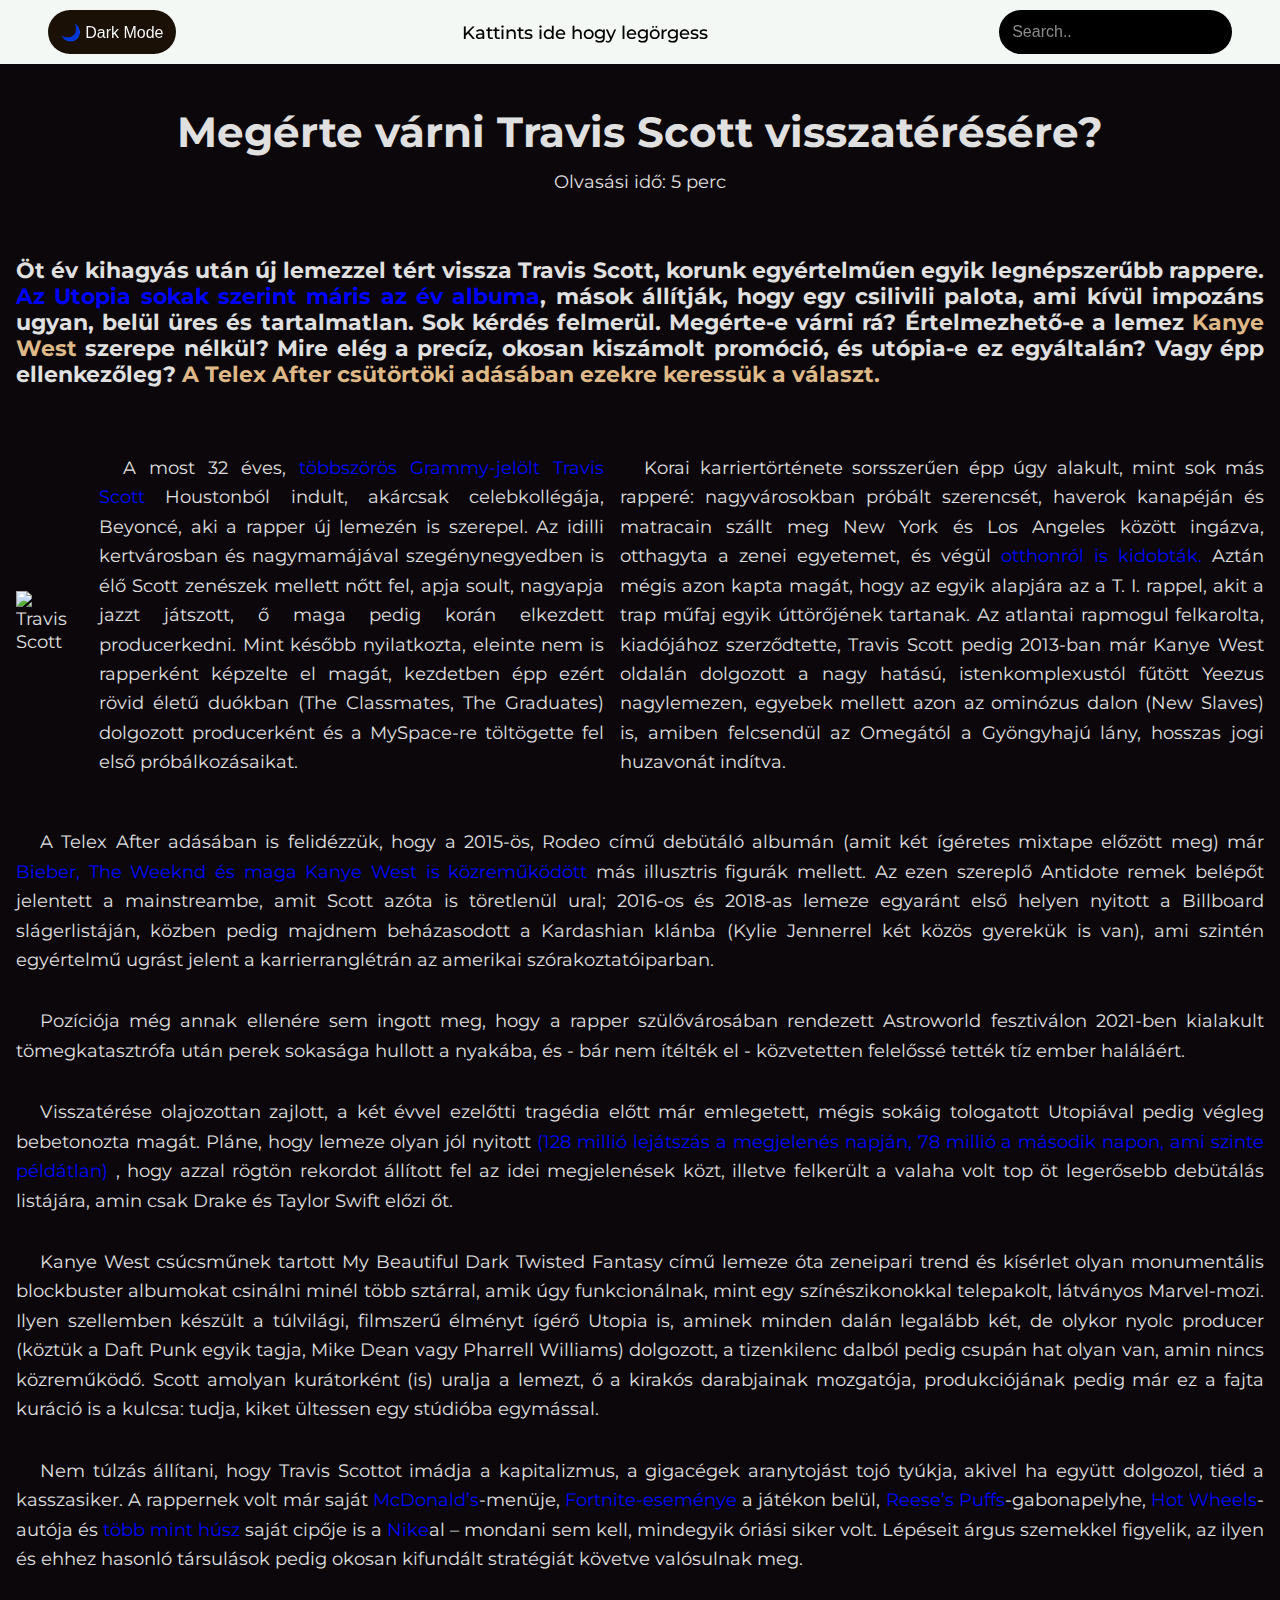
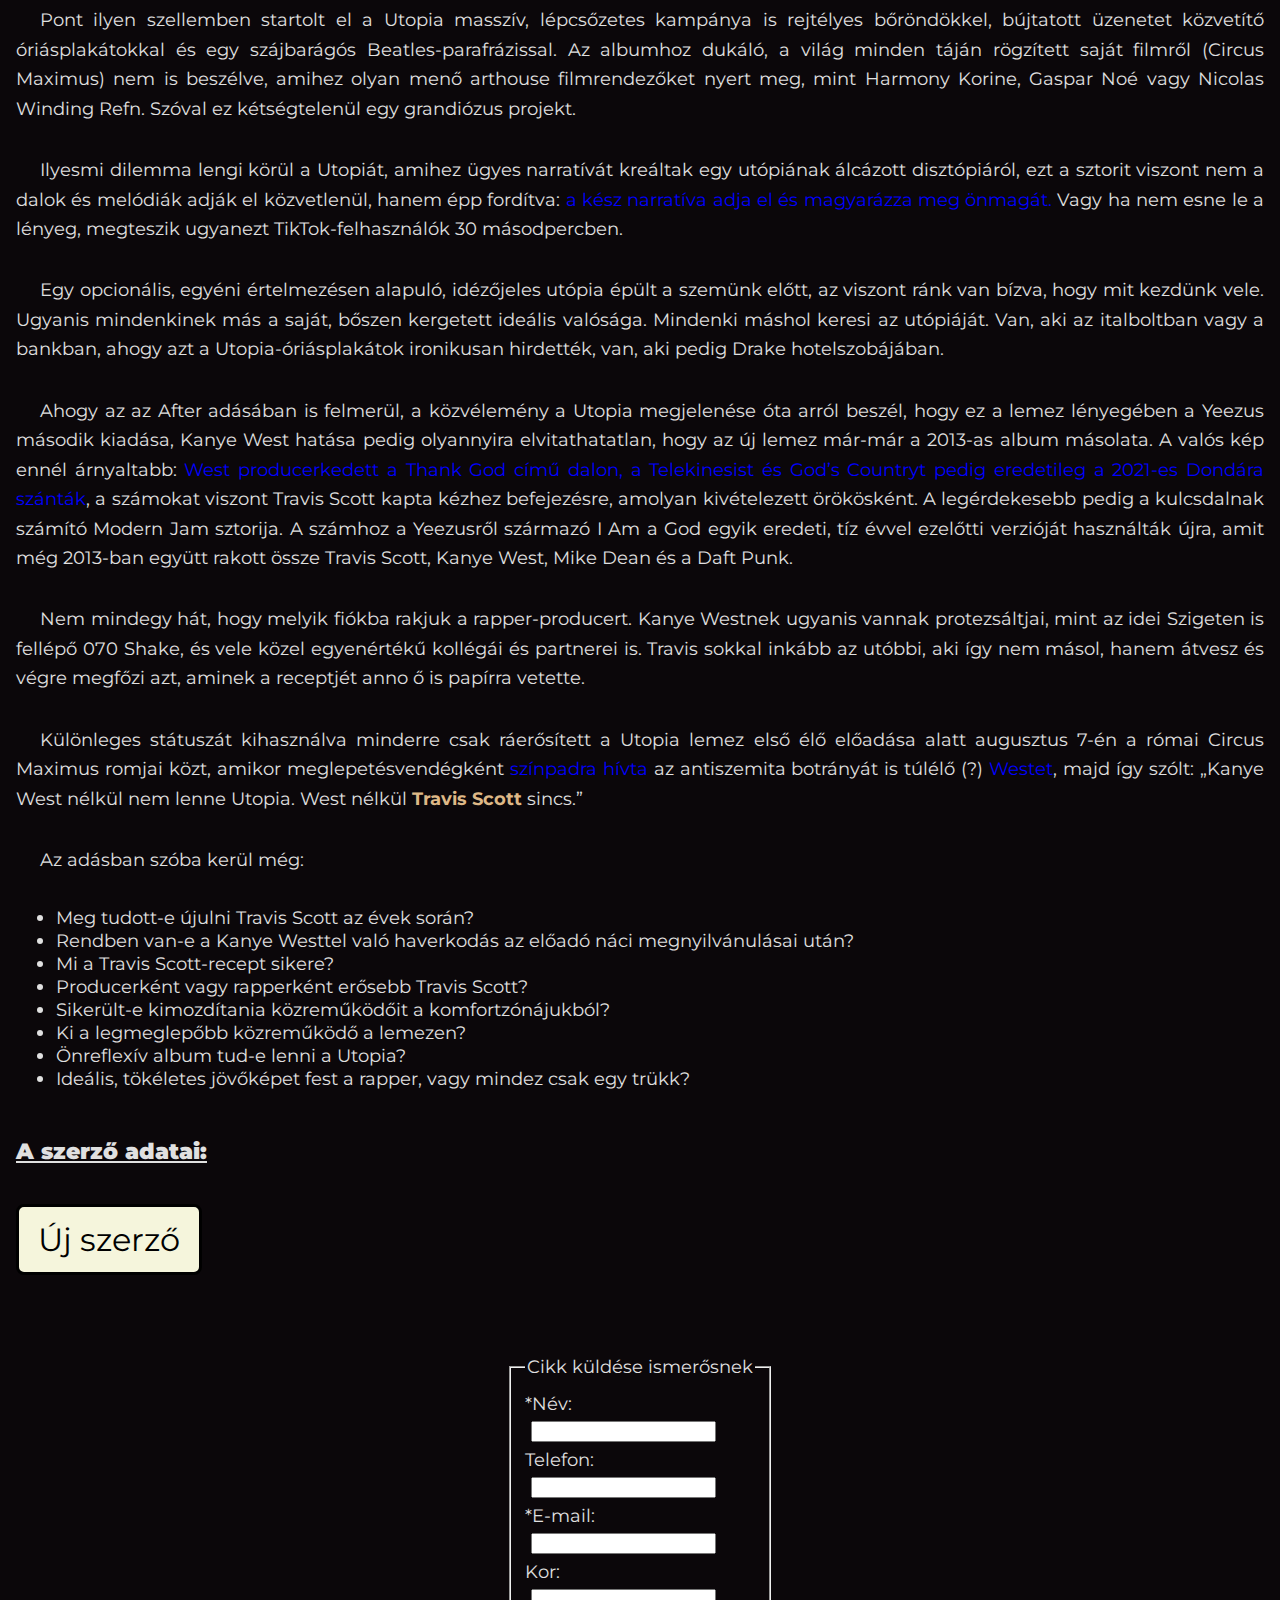
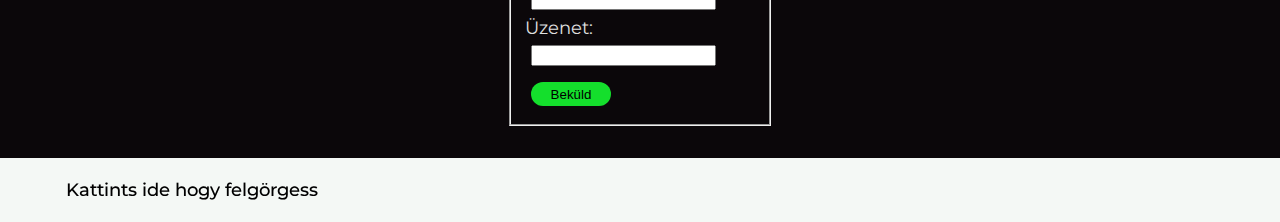
==== commit 3ebdc154: "Final" ====
--- a/index.html
+++ b/index.html
@@ -22,13 +22,13 @@
   <body>
     <nav class="inverse" role="heading">
       <div role="switch" aria-label="Ezen gomb megnyomásakor átvált az oldal másik színkombinációra">
-        <button class="modeswitch" type="button" onclick="toggleLightMode()"><span>🌙</span> Dark Mode</button>
+        <button tabindex="0" class="modeswitch" type="button" onclick="toggleLightMode()"><span>🌙</span> Dark Mode</button>
       </div>
       <div class="button" role="navigation">
-        <a class="nav" href="#footer"> Kattints ide hogy legörgess </a>
+        <a tabindex="0" class="nav" href="#footer"> Kattints ide hogy legörgess </a>
       </div>
       <div role="searchbox">
-        <input class="search" type="text" placeholder="Search.." role="search">
+        <input tabindex="0" class="search" type="text" placeholder="Search.." role="search">
       </div>
     </nav>
     <article id="article">
@@ -40,8 +40,8 @@
         <span class="highlight">Az Utopia sokak szerint máris az év albuma</span>, mások állítják,
         hogy egy csilivili palota, ami kívül impozáns ugyan, belül üres és
         tartalmatlan. Sok kérdés felmerül. Megérte-e várni rá? Értelmezhető-e a
-        lemez <a href="#Kanye" role="link">Kanye West</a> szerepe nélkül? Mire elég a precíz, okosan kiszámolt
-        promóció, és utópia-e ez egyáltalán? Vagy épp ellenkezőleg? <a href="https://youtu.be/5e8Xt2UV-vc" role="link">A Telex
+        lemez <a href="#Kanye" role="navigation">Kanye West</a> szerepe nélkül? Mire elég a precíz, okosan kiszámolt
+        promóció, és utópia-e ez egyáltalán? Vagy épp ellenkezőleg? <a tabindex="0" href="https://youtu.be/5e8Xt2UV-vc" role="link">A Telex
         After csütörtöki adásában ezekre keressük a választ.</a>
       </h3>
       <div class="bar" id="Trav" role="separator">
@@ -181,7 +181,7 @@
         romjai közt, amikor meglepetésvendégként <span class="highlight">színpadra hívta</span> az
         antiszemita botrányát is túlélő (?) <span class="highlight">Westet</span>, majd így szólt:
         „Kanye West nélkül nem lenne Utopia. West nélkül 
-        <a href="#Trav">Travis Scott</a> sincs.”
+        <a href="#Trav" role="navigation">Travis Scott</a> sincs.”
       </p>
       <p>Az adásban szóba kerül még:</p>
       <ul role="list">
@@ -212,7 +212,7 @@
         <div class="writer-comp" data-comp role="listitem" aria-labelledby="author"></div>
       </div>
     </template>
-    <button type = "button" id = "generate-btn">Új szerző</button>
+    <button type = "button" id = "generate-btn" tabindex="0">Új szerző</button>
     <div class="form" role="separator">
       <form name="Cikk küldése ismerősnek" action="" autocomplete="on" role="form">
         <fieldset>
@@ -231,7 +231,7 @@
         </fieldset>
       </form>
     </div>
-    <iframe src="form.html" width="100%" height="576px" frameborder="0" role="form"></iframe>
+    <!-- <iframe src="form.html" width="100%" height="576px" frameborder="0" role="form"></iframe> -->
     <footer class="inverse" id="footer">
       <div class="button" role="navigation">
         <a class="nav" href="#up" role="button"> Kattints ide hogy felgörgess </a>
--- a/style.css
+++ b/style.css
@@ -5,6 +5,13 @@
   .bar p.margin-top {
     margin-top: 3rem;
   }
+  .search {
+    width: 6rem;
+  }
+  .modeswitch {
+    white-space: nowrap;
+    font-size: 0.8rem;
+  }
 }
 
 @media screen and (max-width: 600px) {
@@ -13,6 +20,10 @@
   }
   nav {
     justify-content: center;
+  }
+  nav .nav {
+    margin: 0.1rem auto;
+    font-size: 0.8rem;
   }
 }
 
